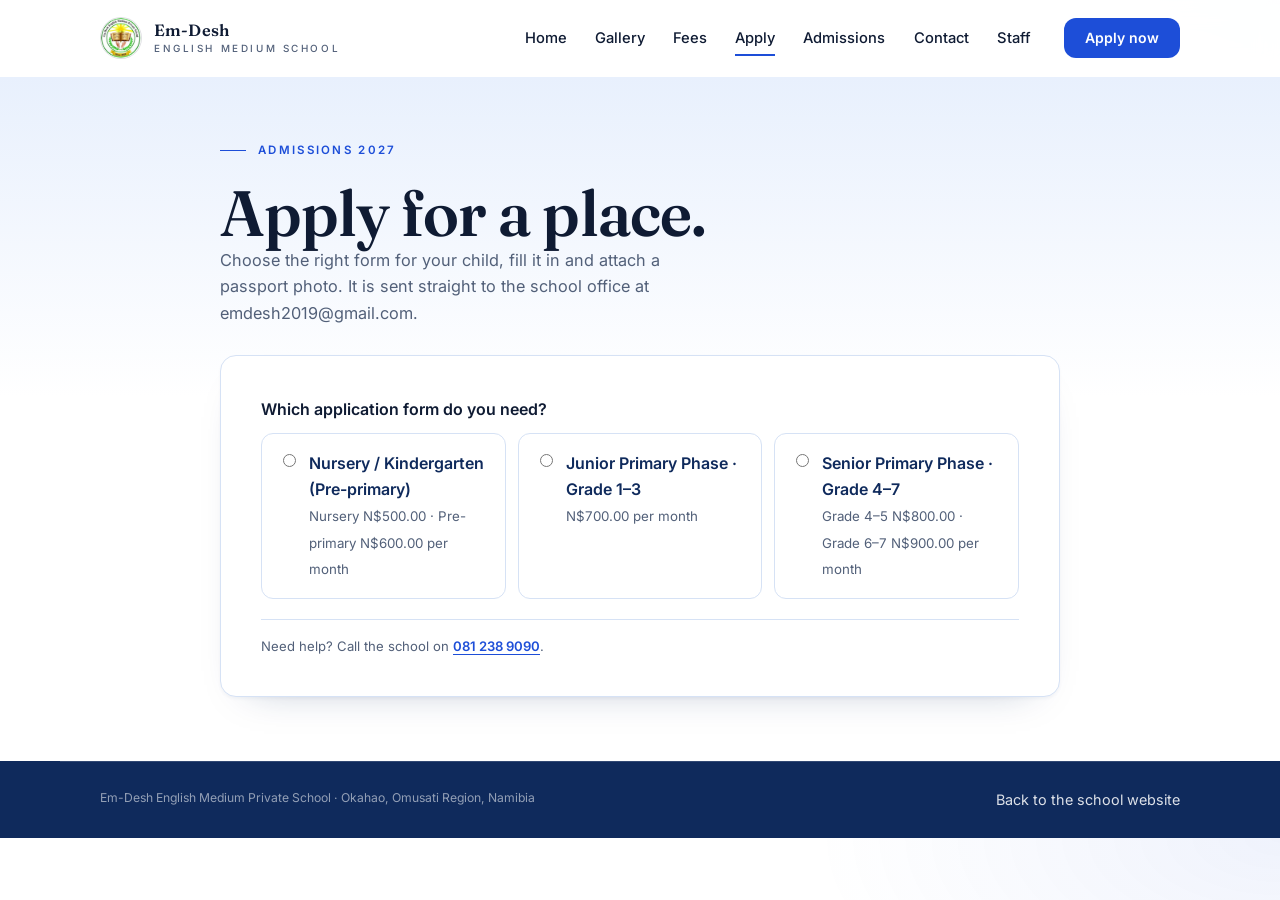
==== apply.html @ c8979f5d "Em-Desh site for Vercel (static, content served by Lovable)" ====
<!DOCTYPE html>
<html lang="en">
<head>
  <meta charset="utf-8">
  <meta name="viewport" content="width=device-width, initial-scale=1">
  <title>Apply for a place — Em-Desh English Medium Private School</title>
  <meta name="description" content="Apply online for a place at Em-Desh English Medium Private School in Okahao, Kindergarten to Grade 7. The school office reviews every application and arranges a placement assessment.">
  <meta name="theme-color" content="#0f2a5c">
  <link rel="icon" type="image/jpeg" href="assets/emdesh-logo.jpg">
  <link rel="preconnect" href="https://fonts.googleapis.com">
  <link rel="preconnect" href="https://fonts.gstatic.com" crossorigin>
  <link rel="preload" as="style" href="https://fonts.googleapis.com/css2?family=Fraunces:opsz,wght@9..144,400;9..144,600&family=Inter:wght@400;500;600&display=swap"><link href="https://fonts.googleapis.com/css2?family=Fraunces:opsz,wght@9..144,400;9..144,600&family=Inter:wght@400;500;600&display=swap" rel="stylesheet" media="print" onload="this.media='all'">
  <link rel="stylesheet" href="styles.css?v=20261125p">
</head>
<body class="app-page">

  <a class="skip-link" href="#main">Skip to content</a>

  <header class="site-header" id="top">
    <div class="container header-inner">
      <a class="brand" href="index.html" aria-label="Em-Desh English Medium Private School — home">
        <span class="brand-mark" aria-hidden="true">
          <img class="brand-logo" src="assets/emdesh-logo.jpg" alt="">
        </span>
        <span class="brand-text">
          <span class="brand-name">Em-Desh</span>
          <span class="brand-sub">English Medium School</span>
        </span>
      </a>

      <nav class="site-nav" id="site-nav" aria-label="Primary">
        <ul>
          <li><a href="index.html">Home</a></li>
          <li><a href="gallery.html">Gallery</a></li>
          <li><a href="fees.html">Fees</a></li>
          <li><a href="apply.html" aria-current="page">Apply</a></li>
          <li><a href="index.html#admissions">Admissions</a></li>
          <li><a href="index.html#contact">Contact</a></li>
          <li><a href="admin.html" data-staff-link>Staff</a></li>
        </ul>
        <a class="btn btn-primary nav-call" href="apply.html">Apply now</a>
      </nav>

      <button class="nav-toggle" type="button" aria-expanded="false" aria-controls="site-nav" aria-label="Open menu">
        <span></span><span></span><span></span>
      </button>
    </div>
  </header>

  <main id="main" class="app-main">
    <section class="apply-band">
      <div class="container apply-wrap">
        <header class="apply-intro">
          <p class="eyebrow">Admissions 2027</p>
          <h1>Apply for a place.</h1>
          <p class="auth-lede">Choose the right form for your child, fill it in and attach a passport photo. It is sent straight to the school office at emdesh2019@gmail.com.</p>
        </header>
        <section class="apply-card" id="apply-panel" aria-labelledby="form-title">
          <form id="apply-form" class="apply-form" novalidate>
            <div class="hp-field" aria-hidden="true"><label for="apply-website">Website</label><input id="apply-website" name="website" type="text" tabindex="-1" autocomplete="off"></div>
            <fieldset class="form-chooser"><legend>Which application form do you need?</legend><div class="chooser-row">
<label class="chooser-card"><input type="radio" name="formType" value="nursery" required><span><strong>Nursery / Kindergarten (Pre-primary)</strong><small>Nursery N$500.00 · Pre-primary N$600.00 per month</small></span></label>
<label class="chooser-card"><input type="radio" name="formType" value="junior"><span><strong>Junior Primary Phase · Grade 1–3</strong><small>N$700.00 per month</small></span></label>
<label class="chooser-card"><input type="radio" name="formType" value="senior"><span><strong>Senior Primary Phase · Grade 4–7</strong><small>Grade 4–5 N$800.00 · Grade 6–7 N$900.00 per month</small></span></label>
</div></fieldset>
            <div id="form-body" hidden>
<div class="form-letterhead">
  <img src="assets/emdesh-logo.jpg" alt="Em-Desh school badge" width="72" height="72">
  <div><p class="letterhead-name">EM-DESH ENGLISH MEDIUM PRIVATE SCHOOL</p>
  <p>P.O. Box 770, Okahao · <a href="mailto:emdesh2019@gmail.com">emdesh2019@gmail.com</a> · <a href="tel:0812389090">081 238 9090</a></p></div>
</div>
<h2 class="form-title" id="form-title">Application form 2027</h2>
<p class="form-fees" id="form-fees">Registration fees N$ 100.00 non-refundable.</p>
<fieldset class="choice-group grade-group"><legend>Please tick the grade</legend><div class="choice-row"><label class="choice"><input type="radio" name="grade" value="Nursery" data-label="Please tick the grade" required><span>Nursery</span></label></div></fieldset>
<section class="form-section"><h3>Learner’s particulars</h3><div class="form-grid"><div class="field"><label for="f-surname">Surname</label><input class="input" id="f-surname" name="surname" type="text" maxlength="200" data-label="Surname" required></div><div class="field"><label for="f-name">Name</label><input class="input" id="f-name" name="name" type="text" maxlength="200" data-label="Name" required></div><fieldset class="choice-group "><legend>Gender</legend><div class="choice-row"><label class="choice"><input type="radio" name="gender" value="Male" data-label="Gender" required><span>Male</span></label><label class="choice"><input type="radio" name="gender" value="Female" data-label="Gender" required><span>Female</span></label></div></fieldset><div class="field"><label for="f-age">Age</label><input class="input" id="f-age" name="age" type="number" maxlength="200" data-label="Age" required min="1" max="20"></div><div class="field"><label for="f-dateOfBirth">Date of birth</label><input class="input" id="f-dateOfBirth" name="dateOfBirth" type="date" maxlength="200" data-label="Date of birth" required></div><div class="field"><label for="f-citizenship">Citizenship</label><input class="input" id="f-citizenship" name="citizenship" type="text" maxlength="200" data-label="Citizenship" required></div><div class="field"><label for="f-postalAddress">Postal address</label><input class="input" id="f-postalAddress" name="postalAddress" type="text" maxlength="200" data-label="Postal address" required></div><div class="field"><label for="f-homeLanguage">Home language</label><input class="input" id="f-homeLanguage" name="homeLanguage" type="text" maxlength="200" data-label="Home language" required></div><div class="field"><label for="f-telephoneWork">Telephone (W) <span class="optional">(optional)</span></label><input class="input" id="f-telephoneWork" name="telephoneWork" type="tel" maxlength="200" data-label="Telephone (W)"></div><div class="field"><label for="f-cell">Cell</label><input class="input" id="f-cell" name="cell" type="tel" maxlength="200" data-label="Cell" required></div><div class="field field-full"><label for="f-previousSchool">Name of the previous school <span class="optional">(optional)</span></label><input class="input" id="f-previousSchool" name="previousSchool" type="text" maxlength="200" data-label="Name of the previous school"></div></div></section>
<section class="form-section"><h3>Name of parent / guardian</h3><div class="form-grid form-grid-3"><div class="field"><label for="f-fatherName">Father <span class="optional">(optional)</span></label><input class="input" id="f-fatherName" name="fatherName" type="text" maxlength="200" data-label="Father"></div><div class="field"><label for="f-fatherOccupation">Father’s occupation <span class="optional">(optional)</span></label><input class="input" id="f-fatherOccupation" name="fatherOccupation" type="text" maxlength="200" data-label="Father’s occupation"></div><div class="field"><label for="f-fatherCell">Father’s cell <span class="optional">(optional)</span></label><input class="input" id="f-fatherCell" name="fatherCell" type="tel" maxlength="200" data-label="Father’s cell"></div><div class="field"><label for="f-motherName">Mother <span class="optional">(optional)</span></label><input class="input" id="f-motherName" name="motherName" type="text" maxlength="200" data-label="Mother"></div><div class="field"><label for="f-motherOccupation">Mother’s occupation <span class="optional">(optional)</span></label><input class="input" id="f-motherOccupation" name="motherOccupation" type="text" maxlength="200" data-label="Mother’s occupation"></div><div class="field"><label for="f-motherCell">Mother’s cell <span class="optional">(optional)</span></label><input class="input" id="f-motherCell" name="motherCell" type="tel" maxlength="200" data-label="Mother’s cell"></div><div class="field"><label for="f-guardianName">Guardian <span class="optional">(optional)</span></label><input class="input" id="f-guardianName" name="guardianName" type="text" maxlength="200" data-label="Guardian"></div><div class="field"><label for="f-guardianOccupation">Guardian’s occupation <span class="optional">(optional)</span></label><input class="input" id="f-guardianOccupation" name="guardianOccupation" type="text" maxlength="200" data-label="Guardian’s occupation"></div><div class="field"><label for="f-guardianCell">Guardian’s cell <span class="optional">(optional)</span></label><input class="input" id="f-guardianCell" name="guardianCell" type="tel" maxlength="200" data-label="Guardian’s cell"></div><div class="field field-full"><label for="f-parentEmail">Parent email (so the school can reply) <span class="optional">(optional)</span></label><input class="input" id="f-parentEmail" name="parentEmail" type="email" maxlength="200" data-label="Parent email (so the school can reply)"></div></div></section>
<section class="form-section"><h3>Health and background</h3><div class="form-grid"><div class="field field-full"><label for="f-religion">Child’s religion denomination <span class="optional">(optional)</span></label><input class="input" id="f-religion" name="religion" type="text" maxlength="200" data-label="Child’s religion denomination"></div><fieldset class="choice-group "><legend>Is your child immunized against Polio?</legend><div class="choice-row"><label class="choice"><input type="radio" name="polio" value="Yes" data-label="Is your child immunized against Polio?" required><span>Yes</span></label><label class="choice"><input type="radio" name="polio" value="No" data-label="Is your child immunized against Polio?" required><span>No</span></label></div></fieldset><fieldset class="choice-group "><legend>Is your child immunized against Chicken Pox?</legend><div class="choice-row"><label class="choice"><input type="radio" name="chickenPox" value="Yes" data-label="Is your child immunized against Chicken Pox?" required><span>Yes</span></label><label class="choice"><input type="radio" name="chickenPox" value="No" data-label="Is your child immunized against Chicken Pox?" required><span>No</span></label></div></fieldset><div class="field field-full"><label for="f-otherInformation">Any other information (e.g. health status, all allergies food, handicaps) <span class="optional">(optional)</span></label><textarea class="input" id="f-otherInformation" name="otherInformation" rows="3" maxlength="1000" data-label="Any other information (e.g. health status, all allergies food, handicaps)"></textarea></div><fieldset class="choice-group "><legend>Does the child have any learning difficulties?</legend><div class="choice-row"><label class="choice"><input type="radio" name="learningDifficulties" value="Yes" data-label="Does the child have any learning difficulties?" required><span>Yes</span></label><label class="choice"><input type="radio" name="learningDifficulties" value="No" data-label="Does the child have any learning difficulties?" required><span>No</span></label></div></fieldset><div class="field field-full"><label for="f-learningDifficultiesDetails">If yes, specify <span class="optional">(optional)</span></label><textarea class="input" id="f-learningDifficultiesDetails" name="learningDifficultiesDetails" rows="3" maxlength="1000" data-label="If yes, specify"></textarea></div><fieldset class="choice-group "><legend>Is the child an orphan?</legend><div class="choice-row"><label class="choice"><input type="radio" name="orphan" value="Yes" data-label="Is the child an orphan?" required><span>Yes</span></label><label class="choice"><input type="radio" name="orphan" value="No" data-label="Is the child an orphan?" required><span>No</span></label></div></fieldset><fieldset class="choice-group "><legend>In case yes, who passed on?</legend><div class="choice-row"><label class="choice"><input type="radio" name="orphanWho" value="Father" data-label="In case yes, who passed on?"><span>Father</span></label><label class="choice"><input type="radio" name="orphanWho" value="Mother" data-label="In case yes, who passed on?"><span>Mother</span></label><label class="choice"><input type="radio" name="orphanWho" value="Both" data-label="In case yes, who passed on?"><span>Both</span></label></div></fieldset><fieldset class="choice-group "><legend>Does the child have a chronic disease or any health condition that requires specific attention?</legend><div class="choice-row"><label class="choice"><input type="radio" name="chronicDisease" value="Yes" data-label="Does the child have a chronic disease or any health condition that requires specific attention?" required><span>Yes</span></label><label class="choice"><input type="radio" name="chronicDisease" value="No" data-label="Does the child have a chronic disease or any health condition that requires specific attention?" required><span>No</span></label></div></fieldset><div class="field field-full"><label for="f-chronicDiseaseDetails">If yes, please give details (bring proof if available) <span class="optional">(optional)</span></label><textarea class="input" id="f-chronicDiseaseDetails" name="chronicDiseaseDetails" rows="3" maxlength="1000" data-label="If yes, please give details (bring proof if available)"></textarea></div></div></section>
<section class="form-section"><h3>Emergency contact and pick-up</h3><div class="form-grid"><div class="field"><label for="f-emergencyName">Family member / friend to contact in case of emergency</label><input class="input" id="f-emergencyName" name="emergencyName" type="text" maxlength="200" data-label="Family member / friend to contact in case of emergency" required></div><div class="field"><label for="f-emergencyCell">Emergency cell</label><input class="input" id="f-emergencyCell" name="emergencyCell" type="tel" maxlength="200" data-label="Emergency cell" required></div><div class="field"><label for="f-pickupName">Person authorized to pick up the child</label><input class="input" id="f-pickupName" name="pickupName" type="text" maxlength="200" data-label="Person authorized to pick up the child" required></div><div class="field"><label for="f-pickupCell">Pick-up person’s cell</label><input class="input" id="f-pickupCell" name="pickupCell" type="tel" maxlength="200" data-label="Pick-up person’s cell" required></div><div class="field"><label for="f-pickupRelationship">Relationship to the child</label><input class="input" id="f-pickupRelationship" name="pickupRelationship" type="text" maxlength="200" data-label="Relationship to the child" required></div></div></section>
<section class="form-section"><h3>Payments: who will be responsible to pay the school fees?</h3><div class="form-grid"><div class="field"><label for="f-payerName">Name</label><input class="input" id="f-payerName" name="payerName" type="text" maxlength="200" data-label="Name" required></div><div class="field"><label for="f-payerCell">Cell</label><input class="input" id="f-payerCell" name="payerCell" type="tel" maxlength="200" data-label="Cell" required></div><div class="field"><label for="f-payerDutyStation">Duty station <span class="optional">(optional)</span></label><input class="input" id="f-payerDutyStation" name="payerDutyStation" type="text" maxlength="200" data-label="Duty station"></div><div class="field"><label for="f-payerOccupation">Occupation <span class="optional">(optional)</span></label><input class="input" id="f-payerOccupation" name="payerOccupation" type="text" maxlength="200" data-label="Occupation"></div><div class="field"><label for="f-payerRelationship">Relationship</label><input class="input" id="f-payerRelationship" name="payerRelationship" type="text" maxlength="200" data-label="Relationship" required></div></div></section>
<section class="form-section"><h3>Passport photo</h3><p class="field-hint">Attach a recent passport photo of the child (JPG, PNG or WebP, up to 5 MB).</p><label class="file-drop photo-drop" for="f-photo"><input type="file" id="f-photo" name="photo" accept="image/jpeg,image/png,image/webp" required><img id="photo-preview" alt="" hidden><span class="file-drop-text" id="photo-label">Choose the passport photo</span></label></section>
<section class="form-section"><h3>Hostel</h3><fieldset class="choice-group "><legend>Will the child be staying in the school hostel?</legend><div class="choice-row"><label class="choice"><input type="radio" name="hostel" value="Yes" data-label="Will the child be staying in the school hostel?" required><span>Yes</span></label><label class="choice"><input type="radio" name="hostel" value="No" data-label="Will the child be staying in the school hostel?" required><span>No</span></label></div></fieldset><p class="field-hint">Choosing Yes adds the hostel application below. Hostel application fee N$100.00; hostel fee N$1000.00 per month.</p></section>
<div id="hostel-section" hidden>
<section class="form-section"><h3>Hostel application form 2027</h3><p class="form-fees">Hostel application fees N$100.00</p><div class="form-grid"><div class="field field-full"><label for="f-hostelResidentialAddress">Residential address</label><input class="input" id="f-hostelResidentialAddress" name="hostelResidentialAddress" type="text" maxlength="200" data-label="Residential address" required></div><div class="field"><label for="f-hostelCurrentGrade">Current grade</label><input class="input" id="f-hostelCurrentGrade" name="hostelCurrentGrade" type="text" maxlength="200" data-label="Current grade" required></div><div class="field"><label for="f-hostelGradeToBe">Grade to be</label><input class="input" id="f-hostelGradeToBe" name="hostelGradeToBe" type="text" maxlength="200" data-label="Grade to be" required></div><fieldset class="choice-group "><legend>Does the child suffer from any allergies?</legend><div class="choice-row"><label class="choice"><input type="radio" name="hostelAllergies" value="Yes" data-label="Does the child suffer from any allergies?" required><span>Yes</span></label><label class="choice"><input type="radio" name="hostelAllergies" value="No" data-label="Does the child suffer from any allergies?" required><span>No</span></label></div></fieldset><div class="field field-full"><label for="f-hostelAllergiesDetails">If yes, please specify <span class="optional">(optional)</span></label><textarea class="input" id="f-hostelAllergiesDetails" name="hostelAllergiesDetails" rows="3" maxlength="1000" data-label="If yes, please specify"></textarea></div><div class="field field-full"><label for="f-hostelCondition">Does the child suffer from any disease or condition that needs attention? If yes, please specify <span class="optional">(optional)</span></label><textarea class="input" id="f-hostelCondition" name="hostelCondition" rows="3" maxlength="1000" data-label="Does the child suffer from any disease or condition that needs attention? If yes, please specify"></textarea></div><fieldset class="choice-group "><legend>Does the child do bed wetting?</legend><div class="choice-row"><label class="choice"><input type="radio" name="bedWetting" value="Yes" data-label="Does the child do bed wetting?" required><span>Yes</span></label><label class="choice"><input type="radio" name="bedWetting" value="No" data-label="Does the child do bed wetting?" required><span>No</span></label></div></fieldset><div class="field field-full"><label for="f-hostelVisitorContact">Contact number for permitted person to visit the hostel</label><input class="input" id="f-hostelVisitorContact" name="hostelVisitorContact" type="tel" maxlength="200" data-label="Contact number for permitted person to visit the hostel" required></div></div><p class="form-note">If the child has or is identified with a bed wetting problem, parents must provide a single bed protector to the hostel.</p><h4>Hostel rules</h4><p class="form-note">These rules exist to ensure that the hostel functions harmoniously and effectively and to safeguard the interests and rights of all the boarders. They may by notice be amended from time to time and as hostel circumstances may demand. They are not exhaustive and any conduct not specifically mentioned herein, but which in the reasonable opinions of the hostel committee may be deemed inappropriate will also be deemed included herein.</p><ol class="terms-list"><li>Discipline and punctuality must be given paramount importance.</li><li>Learners are informed to behave in good manners with hostel staff and management.</li><li>Learners are advised to give importance to health and hygiene. In case of any ill-health, it should be brought to the notice of the hostel warden immediately.</li><li>The use of mobile phones, musical instruments and reading unwanted books are strictly prohibited.</li><li>Other than parents/guardians, no one else is allowed to come to the hostel. Contact number for permitted person to visit the hostel is given above.</li><li>No learner is allowed to go to the hostel without permission.</li><li>No phone calls are permitted during school hours except emergency calls.</li><li>All learners are expected to be good discipline at the hostel. Learners with bad/ ill-discipline can be dismissed from the hostel, parents must talk to their children all the time.</li><li>Learners should carefully take care of furniture provided to them.</li><li>In case of breaking the furniture, doors, windows and walls concerned learners and parents should bear the charges of repairing or replacement.</li><li>Learners should use water and electricity wisely.</li><li>When parents / guardians visit the hostel, they must meet with matrons and sign in visitor’s register.</li><li>During the hostel admission the parent / guardians should give correct address, phone number to the chief matron and room matrons and school patron.</li><li>All learners will report 11:00 - 16:30 from Home weekends or Holiday, and should be picked up before 15:00 to the weekend or holiday.</li><li>On home weekend days learners are always to be released by 12:00 PM. No early pick up are allowed.</li><li>Tea is 6:30 am, break time 10:00, Lunch time 13:00 pm and dinner at 19H00.</li><li>NB: Hostel fee is N$ 1000.00 and must be paid every month from January – December.</li><li>Due date of both school and Hostel fees is the 7th of every month and failing to pay per due date, a penalty of N$ 100.00 will be charged, accumulating on every outstanding month until all payments are settled.</li><li>Hostel and School payment should be done at the bank and submit your proof of payment at school for recording purpose.</li></ol><label class="check-field"><input type="checkbox" name="hostelRulesAccepted" value="Yes" data-label="Hostel rules accepted" required><span>I have read and accept the hostel rules.</span></label></section>
</div>
<section class="form-section"><h3>Please take note that</h3><ol class="terms-list"><li>Registration fee is non-refundable.</li><li>During lockdown period, learners will still proceed with learning through distance or e-learning. Therefore, parents are expected to pay the full school and hostel fees during that period.</li><li>Both School and hostel fees are payable for 12 months. Parents are expected to settle their child’s School fees and SDF before the child receive the school progress report each term.</li><li>January fees are due on the 7th of January or Parents should settle the first payment before the child start attending classes from each holiday.</li><li>All school contributions are compulsory to all learners e.g tea, tour, fun day, end term year party.</li><li>No refunds on school and hostel fees.</li><li>Every learner is expected to have full school uniform by February 2027. No child will be allowed to attend classes without full uniform from March and no other outfits/ modified uniforms are allowed at our school.</li><li>Failure to pay school, hostel fees and school development fund you will be handed over to debt collectors.</li></ol><p class="form-note"><strong>NB:</strong> payment is always done a month in advance / ahead by due date 7th of every month. If parent failed to pay by the due date, penalty of N$ 100.00 will be charged accumulating every day from the due date to the day the payment will be settled.</p></section>
<section class="form-section"><h3>Documents to submit with this application</h3><p class="field-hint">Please tick (√) what you have ready. Bring or email these to the school.</p><div class="doc-list"><label class="check-field"><input type="checkbox" name="doc1" value="Yes" data-label="Document: Proof of registration payment"><span>1. Proof of registration payment</span></label><label class="check-field"><input type="checkbox" name="doc2" value="Yes" data-label="Document: Certified copy of full birth certificate"><span>2. Certified copy of full birth certificate</span></label><label class="check-field"><input type="checkbox" name="doc3" value="Yes" data-label="Document: Passport photo"><span>3. Passport photo</span></label><label class="check-field"><input type="checkbox" name="doc4" value="Yes" data-label="Document: Latest report card from the current school"><span>4. Latest report card from the current school</span></label><label class="check-field doc-nursery"><input type="checkbox" name="doc5" value="Yes" data-label="Document: Health passport immunization part"><span>5. Health passport immunization part</span></label></div></section>
<section class="form-section"><h3>Indemnity against Em-Desh English Medium Private School</h3><div class="form-grid"><div class="field field-full"><label for="f-indemnityParents">I / We (parent or guardian full names)</label><input class="input" id="f-indemnityParents" name="indemnityParents" type="text" maxlength="200" data-label="I / We (parent or guardian full names)" required></div></div><p class="form-note">Parents/guardians of <strong id="indemnity-child">your child</strong> have read and affirm to the terms and conditions of the school. We fully understand that accident/ injuries does occur unintentional therefore, I/we will not hold the school accountable in case anything happens to my / our child, but to work in co-operation with the school to solve the matter. I/we consent to the school to use my/our child/children’s pictures or videos with a group / alone to solely be used in giving instructions or marketing activities of the school. I/we have read and understood all the terms and conditions therefore I am freely endorsing my signature.</p><label class="check-field"><input type="checkbox" name="indemnityAccepted" value="Yes" data-label="Indemnity and terms accepted" required><span>I / We agree to the terms, conditions and indemnity above.</span></label><div class="form-grid"><div class="field"><label for="f-signature">Parent signature (type your full name)</label><input class="input" id="f-signature" name="signature" type="text" maxlength="200" data-label="Parent signature (type your full name)" required></div><div class="field"><label for="f-signatureDate">Date</label><input class="input" id="f-signatureDate" name="signatureDate" type="date" maxlength="200" data-label="Date" required></div></div></section>
<section class="form-section"><h3>Bank details</h3><dl class="bank-list"><dt>Account holder</dt><dd>Em-Desh English Medium Private School</dd><dt>Bank</dt><dd>Standard Bank</dd><dt>Account number</dt><dd>60003737240</dd><dt>Account type</dt><dd>Current account</dd><dt>Branch</dt><dd>Oshakati</dd></dl><p class="form-note"><strong>NB:</strong> Kindly indicate your child’s name and grade as reference and send your proof of payment to the school email address: <a href="mailto:emdesh2019@gmail.com">emdesh2019@gmail.com</a></p></section>

            <button class="btn btn-primary btn-block" type="submit" id="apply-submit">Send application</button>
            <p class="form-status" id="apply-status" role="status" aria-live="polite"></p>
            </div>
          </form>
          <p class="help-note">Need help? Call the school on <a href="tel:0812389090">081 238 9090</a>.</p>
        </section>
        <section class="apply-card apply-done" id="apply-done" aria-labelledby="apply-done-title" hidden>
          <p class="card-kicker">Application sent</p>
          <h2 id="apply-done-title" tabindex="-1">Application received</h2>
          <p class="auth-sub" id="apply-done-text">Thank you. The school office will review the application and contact you.</p>
          <button class="btn btn-ghost" type="button" id="apply-again">Submit another application</button>
        </section>
      </div>
    </section>
  </main>

  <footer class="site-footer footer-compact">
    <div class="container footer-bottom">
      <p>Em-Desh English Medium Private School &middot; Okahao, Omusati Region, Namibia</p>
      <p><a href="index.html">Back to the school website</a></p>
    </div>
  </footer>

  <script src="app.js?v=20261125p" defer></script>
  <script type="module" src="apply.js?v=20261125p"></script>
<script id="staff-link-fix">if(!/lovable\.app$|localhost/.test(location.hostname))document.querySelectorAll("[data-staff-link]").forEach(a=>a.href="https://emdesh-english-medium-private-school.lovable.app/admin.html");</script>
</body>
</html>
---- styles.css ----
/* ---------------------------------------------------------------
   Em-Desh English Medium Private School
   White and blue palette; serif display type.
   --------------------------------------------------------------- */

:root {
  /* Appearance (Nudge-controlled) */
  --site-bg: #ffffff;
  --site-surface: #f7faff;
  --site-fg: #0f1b33;
  --site-muted: #526079;
  --site-border: #d6e2f5;
  --site-accent: #1d4ed8;
  --site-on-accent: #ffffff;
  --site-font: "Inter", ui-sans-serif, system-ui, -apple-system, "Segoe UI", Roboto, Arial, sans-serif;

  /* Shape, density, scale, motion */
  --site-radius: 12px;
  --site-space: 1;
  --site-type: 1;
  --site-motion: 1;

  /* Brand constants */
  --forest: #0f2a5c;
  --forest-soft: #1e3a8a;
  --cream: #e8f0fd;
  --cream-strong: #ffffff;
  --sand: #9fc0f2;
  --font-display: "Fraunces", "Iowan Old Style", Georgia, "Times New Roman", serif;
  --container: 1160px;
  --shadow-soft: 0 2px 3px rgba(15, 42, 92, 0.04), 0 18px 40px -30px rgba(15, 42, 92, 0.35);
  --dur: calc(180ms * var(--site-motion, 1));
  --ease: cubic-bezier(0.22, 0.61, 0.36, 1);
}

*,
*::before,
*::after {
  box-sizing: border-box;
}

[hidden] {
  display: none !important;
}

html {
  scroll-behavior: smooth;
  scroll-padding-top: 96px;
}

body {
  margin: 0;
  background: var(--site-bg);
  color: var(--site-fg);
  font-family: var(--site-font);
  font-size: 1rem;
  line-height: 1.65;
  -webkit-font-smoothing: antialiased;
  text-rendering: optimizeLegibility;
}

img {
  max-width: 100%;
  height: auto;
}

::selection {
  background: var(--site-accent);
  color: var(--site-on-accent);
}

:focus-visible {
  outline: 2px solid var(--site-accent);
  outline-offset: 3px;
  border-radius: 3px;
}

.container {
  width: 100%;
  max-width: var(--container);
  margin-inline: auto;
  padding-inline: clamp(20px, 5vw, 40px);
}

.skip-link {
  position: absolute;
  top: -70px;
  left: 16px;
  z-index: 200;
  padding: 12px 18px;
  border-radius: var(--site-radius);
  background: var(--site-accent);
  color: var(--site-on-accent);
  font-weight: 600;
  text-decoration: none;
  transition: top var(--dur) var(--ease);
}

.skip-link:focus-visible {
  top: 14px;
}

/* ---------- Typography ---------- */

h1,
h2,
h3 {
  margin: 0;
  font-family: var(--font-display);
  font-weight: 600;
  line-height: 1.1;
  letter-spacing: -0.015em;
  text-wrap: balance;
}

h1 {
  font-size: calc(clamp(2.35rem, 5.2vw, 4rem) * var(--site-type, 1));
  line-height: 1.04;
}

h2 {
  font-size: calc(clamp(1.85rem, 3.5vw, 2.75rem) * var(--site-type, 1));
  margin-bottom: calc(18px * var(--site-space, 1));
}

h3 {
  font-size: calc(1.22rem * var(--site-type, 1));
  line-height: 1.25;
}

p {
  margin: 0 0 1em;
}

p:last-child {
  margin-bottom: 0;
}

strong {
  font-weight: 600;
  color: var(--site-fg);
}

.eyebrow {
  display: flex;
  align-items: center;
  gap: 12px;
  margin: 0 0 calc(20px * var(--site-space, 1));
  font-size: 0.72rem;
  font-weight: 600;
  letter-spacing: 0.2em;
  text-transform: uppercase;
  color: var(--site-accent);
}

.eyebrow::before {
  content: "";
  flex: none;
  width: 26px;
  height: 1.5px;
  background: currentColor;
}

.eyebrow-light {
  color: var(--sand);
}

.section-lede {
  max-width: 58ch;
  color: var(--site-muted);
  font-size: calc(1.03rem * var(--site-type, 1));
}

/* ---------- Buttons ---------- */

.btn {
  display: inline-flex;
  align-items: center;
  justify-content: center;
  gap: 10px;
  padding: 13px 24px;
  border: 1px solid transparent;
  border-radius: var(--site-radius);
  font-family: var(--site-font);
  font-size: 0.94rem;
  font-weight: 600;
  line-height: 1.2;
  text-decoration: none;
  cursor: pointer;
  transition:
    transform var(--dur) var(--ease),
    box-shadow var(--dur) var(--ease),
    background-color var(--dur) var(--ease),
    border-color var(--dur) var(--ease);
}

.btn-primary {
  background: var(--site-accent);
  color: var(--site-on-accent);
}

.btn-primary:hover {
  transform: translateY(-2px);
  box-shadow: 0 14px 30px -16px color-mix(in srgb, var(--site-accent) 70%, transparent);
}

.btn-ghost {
  border-color: var(--site-border);
  background: transparent;
  color: var(--site-fg);
}

.btn-ghost:hover {
  background: var(--site-surface);
  transform: translateY(-2px);
}

/* ---------- Header ---------- */

.site-header {
  position: sticky;
  top: 0;
  z-index: 100;
  background: color-mix(in srgb, var(--site-bg) 93%, transparent);
  backdrop-filter: blur(12px);
  -webkit-backdrop-filter: blur(12px);
  border-bottom: 1px solid transparent;
  transition: border-color var(--dur) var(--ease), box-shadow var(--dur) var(--ease);
}

.site-header.is-scrolled {
  border-bottom-color: var(--site-border);
  box-shadow: 0 16px 40px -34px rgba(28, 36, 56, 0.6);
}

.header-inner {
  display: flex;
  align-items: center;
  justify-content: space-between;
  gap: 24px;
  min-height: 76px;
}

.brand {
  display: inline-flex;
  align-items: center;
  gap: 12px;
  color: inherit;
  text-decoration: none;
}

.brand-mark {
  display: grid;
  place-items: center;
  width: 42px;
  height: 42px;
  color: var(--site-accent);
  flex: none;
}

.brand-mark svg {
  width: 100%;
  height: 100%;
}

.brand-text {
  display: flex;
  flex-direction: column;
  line-height: 1.05;
}

.brand-name {
  font-family: var(--font-display);
  font-size: 1.02rem;
  font-weight: 600;
  letter-spacing: 0.01em;
}

.brand-sub {
  margin-top: 4px;
  font-size: 0.62rem;
  font-weight: 500;
  letter-spacing: 0.26em;
  text-transform: uppercase;
  color: var(--site-muted);
}

.site-nav {
  display: flex;
  align-items: center;
  gap: clamp(20px, 2.6vw, 36px);
}

.site-nav ul {
  display: flex;
  align-items: center;
  gap: clamp(16px, 2.2vw, 30px);
  margin: 0;
  padding: 0;
  list-style: none;
}

.site-nav ul a {
  position: relative;
  display: inline-block;
  padding: 6px 0;
  color: var(--site-fg);
  font-size: 0.92rem;
  font-weight: 500;
  text-decoration: none;
}

.site-nav ul a::after {
  content: "";
  position: absolute;
  left: 0;
  right: 0;
  bottom: 0;
  height: 2px;
  background: var(--site-accent);
  transform: scaleX(0);
  transform-origin: left;
  transition: transform var(--dur) var(--ease);
}

.site-nav ul a:hover::after,
.site-nav ul a:focus-visible::after,
.site-nav ul a[aria-current]::after {
  transform: scaleX(1);
}

.nav-call {
  padding: 11px 20px;
  font-size: 0.88rem;
}

.nav-toggle {
  display: none;
  width: 44px;
  height: 44px;
  padding: 0;
  border: 1px solid var(--site-border);
  border-radius: var(--site-radius);
  background: var(--site-surface);
  color: var(--site-fg);
  cursor: pointer;
}

.nav-toggle span {
  display: block;
  width: 18px;
  height: 1.5px;
  margin: 4px auto;
  background: currentColor;
  transition: transform var(--dur) var(--ease), opacity var(--dur) var(--ease);
}

.nav-toggle[aria-expanded="true"] span:nth-child(1) {
  transform: translateY(5.5px) rotate(45deg);
}

.nav-toggle[aria-expanded="true"] span:nth-child(2) {
  opacity: 0;
}

.nav-toggle[aria-expanded="true"] span:nth-child(3) {
  transform: translateY(-5.5px) rotate(-45deg);
}

/* ---------- Hero ---------- */

.hero {
  padding-block: calc(clamp(44px, 6.5vw, 84px) * var(--site-space, 1)) calc(clamp(40px, 6vw, 72px) * var(--site-space, 1));
  background:
    radial-gradient(56% 48% at 88% 0%, color-mix(in srgb, var(--site-accent) 8%, transparent), transparent 72%);
}

.hero-grid {
  display: grid;
  grid-template-columns: 1.04fr 0.96fr;
  align-items: center;
  gap: calc(clamp(36px, 5vw, 72px) * var(--site-space, 1));
}

.hero-copy h1 {
  max-width: 21ch;
  margin-bottom: calc(22px * var(--site-space, 1));
}

.hero-lede {
  max-width: 50ch;
  margin-bottom: calc(30px * var(--site-space, 1));
  color: var(--site-muted);
  font-size: calc(1.08rem * var(--site-type, 1));
  line-height: 1.6;
}

.hero-actions {
  display: flex;
  flex-wrap: wrap;
  gap: 14px;
  margin-bottom: calc(24px * var(--site-space, 1));
}

.hero-reg {
  display: flex;
  align-items: center;
  gap: 9px;
  margin: 0;
  font-size: 0.8rem;
  color: var(--site-muted);
}

.hero-reg::before {
  content: "";
  flex: none;
  width: 6px;
  height: 6px;
  border-radius: 999px;
  background: var(--site-accent);
}

.hero-figure {
  position: relative;
  margin: 0;
}

.hero-figure::before {
  content: "";
  position: absolute;
  inset: 18px -18px -18px 18px;
  border: 1px solid var(--site-border);
  border-radius: 220px 220px var(--site-radius) var(--site-radius);
  pointer-events: none;
}

.hero-figure img,
.hero-figure video {
  position: relative;
  display: block;
  width: 100%;
  height: auto;
  aspect-ratio: auto;
  object-fit: contain;
  border-radius: 220px 220px var(--site-radius) var(--site-radius);
  box-shadow: 0 34px 70px -46px rgba(28, 36, 56, 0.65);
}

.notice-banner {
  border-bottom: 1px solid color-mix(in srgb, var(--sand) 48%, var(--site-border));
  background: color-mix(in srgb, var(--sand) 18%, var(--site-surface));
}

.notice-banner-inner {
  display: flex;
  align-items: center;
  justify-content: space-between;
  gap: 24px;
  padding-block: 14px;
}

.notice-kicker {
  margin: 0 0 3px;
  font-size: 0.68rem;
  font-weight: 600;
  letter-spacing: 0.16em;
  text-transform: uppercase;
  color: var(--site-accent);
}

.notice-text {
  margin: 0;
  font-size: 0.92rem;
  font-weight: 500;
}

.notice-link {
  flex: none;
  padding: 9px 15px;
  font-size: 0.78rem;
}

.homepage-news {
  padding-block: calc(58px * var(--site-space, 1));
}

.homepage-news .section-head {
  margin-bottom: 28px;
}

.news-carousel {
  max-width: 760px;
  margin-inline: auto;
}

.news-card {
  margin: 0;
  overflow: hidden;
  border: 1px solid var(--site-border);
  border-radius: var(--site-radius);
  background: var(--site-bg);
  box-shadow: var(--shadow-soft);
}

.news-card img {
  display: block;
  width: 100%;
  height: auto;
  aspect-ratio: auto;
  object-fit: contain;
}

.news-card figcaption {
  padding: 14px 18px 16px;
  font-size: 0.9rem;
  font-weight: 500;
}

.news-controls {
  display: flex;
  align-items: center;
  justify-content: center;
  gap: 18px;
  margin-top: 16px;
}

.news-position {
  min-width: 56px;
  text-align: center;
  font-size: 0.76rem;
  color: var(--site-muted);
}

.hero-badge {
  position: absolute;
  left: 18px;
  bottom: 72px;
  display: grid;
  gap: 3px;
  max-width: 264px;
  padding: 14px 18px;
  border: 1px solid var(--site-border);
  border-radius: var(--site-radius);
  background: var(--site-surface);
  box-shadow: var(--shadow-soft);
}

.hero-badge-kicker {
  font-family: var(--font-display);
  font-size: 1.12rem;
  font-weight: 600;
  line-height: 1.1;
  color: var(--site-accent);
}

.hero-badge-text {
  font-size: 0.74rem;
  line-height: 1.45;
  color: var(--site-muted);
}

/* ---------- Facts strip ---------- */

.facts {
  border-block: 1px solid var(--site-border);
  background: color-mix(in srgb, var(--site-surface) 55%, transparent);
}

.facts-grid {
  display: grid;
  grid-template-columns: repeat(4, 1fr);
}

.fact {
  padding: calc(22px * var(--site-space, 1)) calc(24px * var(--site-space, 1));
  border-left: 1px solid var(--site-border);
}

.fact:first-child {
  border-left: 0;
  padding-left: 0;
}

.fact-value {
  display: block;
  font-family: var(--font-display);
  font-size: calc(1.55rem * var(--site-type, 1));
  font-weight: 600;
  line-height: 1.1;
  color: var(--site-fg);
}

.fact-label {
  display: block;
  margin-top: 6px;
  font-size: 0.7rem;
  font-weight: 500;
  letter-spacing: 0.15em;
  text-transform: uppercase;
  color: var(--site-muted);
}

/* ---------- Sections ---------- */

.section {
  padding-block: calc(clamp(64px, 9vw, 110px) * var(--site-space, 1));
}

.section-alt {
  background: var(--site-surface);
  border-block: 1px solid var(--site-border);
}

.section-head {
  max-width: 720px;
  margin-bottom: calc(46px * var(--site-space, 1));
}

/* ---------- About ---------- */

.about-grid {
  display: grid;
  grid-template-columns: 1fr;
  align-items: start;
  gap: calc(clamp(40px, 6vw, 80px) * var(--site-space, 1));
}

.about-copy > p {
  max-width: 92ch;
  color: var(--site-muted);
}

.about-figure {
  margin: 0;
}

.about-figure img {
  display: block;
  width: 100%;
  height: auto;
  aspect-ratio: auto;
  object-fit: contain;
  border: 1px solid var(--site-border);
  border-radius: var(--site-radius);
  box-shadow: var(--shadow-soft);
}

.about-figure figcaption {
  margin-top: 14px;
  padding-left: 14px;
  border-left: 2px solid var(--site-accent);
  font-size: 0.8rem;
  line-height: 1.5;
  color: var(--site-muted);
}

.fact-list {
  margin: calc(32px * var(--site-space, 1)) 0 0;
  border-top: 1px solid var(--site-border);
}

.fact-list div {
  display: grid;
  grid-template-columns: 158px 1fr;
  gap: 16px;
  padding: 11px 0;
  border-bottom: 1px solid var(--site-border);
}

.fact-list dt {
  padding-top: 2px;
  font-size: 0.7rem;
  font-weight: 500;
  letter-spacing: 0.1em;
  text-transform: uppercase;
  color: var(--site-muted);
}

.fact-list dd {
  margin: 0;
  font-size: 0.92rem;
  font-weight: 500;
}

/* ---------- Academics ---------- */

.stages {
  display: grid;
  grid-template-columns: repeat(3, 1fr);
  gap: calc(22px * var(--site-space, 1));
}

.stage {
  position: relative;
  padding: calc(30px * var(--site-space, 1));
  border: 1px solid var(--site-border);
  border-radius: var(--site-radius);
  background: var(--site-bg);
  transition: transform var(--dur) var(--ease), box-shadow var(--dur) var(--ease), border-color var(--dur) var(--ease);
}

.stage::before {
  content: "";
  position: absolute;
  top: -1px;
  left: calc(30px * var(--site-space, 1));
  width: 44px;
  height: 3px;
  border-radius: 0 0 3px 3px;
  background: var(--site-accent);
}

.stage:hover {
  transform: translateY(-3px);
  border-color: color-mix(in srgb, var(--site-accent) 35%, var(--site-border));
  box-shadow: var(--shadow-soft);
}

.stage-tag {
  display: block;
  margin-bottom: calc(18px * var(--site-space, 1));
  font-size: 0.68rem;
  font-weight: 600;
  letter-spacing: 0.16em;
  text-transform: uppercase;
  color: var(--site-accent);
}

.stage h3 {
  margin-bottom: 10px;
}

.stage p {
  margin: 0;
  font-size: 0.94rem;
  color: var(--site-muted);
}

.stage-note {
  display: flex;
  gap: 10px;
  align-items: baseline;
  margin: calc(28px * var(--site-space, 1)) 0 0;
  font-size: 0.82rem;
  color: var(--site-muted);
}

.stage-note::before {
  content: "";
  flex: none;
  width: 14px;
  height: 1px;
  background: var(--site-accent);
  transform: translateY(-4px);
}

/* ---------- Values band ---------- */

.values {
  padding-block: calc(clamp(64px, 8vw, 104px) * var(--site-space, 1));
  background:
    radial-gradient(70% 90% at 100% 0%, rgba(159, 192, 242, 0.16), transparent 60%),
    var(--forest);
  color: var(--cream);
}

.values-head {
  max-width: 660px;
  margin-bottom: calc(48px * var(--site-space, 1));
}

.values h2 {
  color: var(--cream-strong);
  margin-bottom: 0;
}

.value-grid {
  display: grid;
  grid-template-columns: repeat(3, 1fr);
  gap: calc(clamp(28px, 4vw, 52px) * var(--site-space, 1));
  padding-top: calc(40px * var(--site-space, 1));
  border-top: 1px solid rgba(255, 255, 255, 0.18);
}

.value-icon {
  display: grid;
  place-items: center;
  width: 46px;
  height: 46px;
  margin-bottom: calc(20px * var(--site-space, 1));
  border: 1px solid rgba(255, 255, 255, 0.32);
  border-radius: 999px;
  color: var(--sand);
}

.value-icon svg {
  width: 22px;
  height: 22px;
}

.value h3 {
  margin-bottom: 10px;
  color: var(--cream-strong);
  font-size: calc(1.3rem * var(--site-type, 1));
}

.value p {
  margin: 0;
  max-width: 34ch;
  font-size: 0.94rem;
  color: rgba(255, 255, 255, 0.76);
}

.values-foot {
  margin: calc(48px * var(--site-space, 1)) 0 0;
  padding-top: 20px;
  border-top: 1px solid rgba(255, 255, 255, 0.18);
  font-size: 0.72rem;
  font-weight: 500;
  letter-spacing: 0.16em;
  text-transform: uppercase;
  color: rgba(255, 255, 255, 0.58);
}

/* ---------- Admissions ---------- */

.admissions-grid {
  display: grid;
  grid-template-columns: 1.05fr 0.95fr;
  align-items: center;
  gap: calc(clamp(40px, 6vw, 80px) * var(--site-space, 1));
}

.steps {
  display: grid;
  gap: calc(22px * var(--site-space, 1));
  margin: calc(32px * var(--site-space, 1)) 0 0;
  padding: 0;
  list-style: none;
}

.steps li {
  display: grid;
  grid-template-columns: 48px 1fr;
  gap: 18px;
  align-items: start;
}

.step-num {
  display: grid;
  place-items: center;
  width: 44px;
  height: 44px;
  border: 1px solid var(--site-border);
  border-radius: 999px;
  background: var(--site-surface);
  font-family: var(--font-display);
  font-size: 1.08rem;
  font-weight: 600;
  color: var(--site-accent);
}

.steps h3 {
  margin: 8px 0 6px;
  font-size: calc(1.12rem * var(--site-type, 1));
}

.steps p {
  margin: 0;
  max-width: 46ch;
  font-size: 0.94rem;
  color: var(--site-muted);
}

.text-link {
  display: inline-block;
  margin-top: 8px;
  color: var(--site-accent);
  font-weight: 600;
  text-decoration: underline;
  text-decoration-thickness: 1px;
  text-underline-offset: 3px;
}

.admissions-aside {
  position: relative;
}

.admissions-figure {
  margin: 0;
}

.admissions-figure img {
  display: block;
  width: 100%;
  height: auto;
  aspect-ratio: auto;
  object-fit: contain;
  border: 1px solid var(--site-border);
  border-radius: var(--site-radius);
}

.aside-card {
  position: relative;
  margin: -46px 22px 0;
  padding: calc(24px * var(--site-space, 1)) calc(26px * var(--site-space, 1));
  border-radius: var(--site-radius);
  background: var(--forest-soft);
  color: var(--cream);
  box-shadow: 0 24px 50px -30px rgba(29, 45, 80, 0.65);
}

.aside-kicker {
  margin: 0 0 6px;
  font-family: var(--font-display);
  font-size: 1.15rem;
  font-weight: 600;
  color: var(--cream-strong);
}

.aside-card p {
  margin: 0;
  font-size: 0.9rem;
  color: rgba(255, 255, 255, 0.82);
}

.aside-card a {
  color: var(--cream-strong);
  font-weight: 600;
  text-decoration: underline;
  text-decoration-thickness: 1px;
  text-underline-offset: 3px;
}

/* ---------- Contact ---------- */

.section-contact {
  padding-top: 0;
}

.contact-panel {
  display: grid;
  grid-template-columns: 0.9fr 1.1fr;
  gap: calc(clamp(36px, 5vw, 72px) * var(--site-space, 1));
  padding: calc(clamp(32px, 5vw, 60px) * var(--site-space, 1));
  border: 1px solid var(--site-border);
  border-radius: var(--site-radius);
  background: var(--site-surface);
  box-shadow: 0 28px 60px -52px rgba(28, 36, 56, 0.5);
}

.contact-intro p:not(.eyebrow):not(.contact-note) {
  max-width: 40ch;
  color: var(--site-muted);
}

.contact-phone {
  display: inline-block;
  margin: 14px 0 10px;
  font-family: var(--font-display);
  font-size: calc(clamp(1.55rem, 2.8vw, 2.1rem) * var(--site-type, 1));
  font-weight: 600;
  letter-spacing: 0.005em;
  color: var(--site-fg);
  text-decoration: none;
  transition: color var(--dur) var(--ease);
}

.contact-phone:hover {
  color: var(--site-accent);
}

.contact-note {
  margin: 0;
  font-size: 0.82rem;
  color: var(--site-muted);
}

.contact-map {
  margin-top: calc(20px * var(--site-space, 1));
  overflow: hidden;
  border: 1px solid var(--site-border);
  border-radius: var(--site-radius);
  background: var(--site-surface);
}

.contact-map iframe {
  display: block;
  width: 100%;
  height: clamp(240px, 34vw, 360px);
  border: 0;
}

.contact-list {
  display: grid;
  grid-template-columns: 1fr 1fr;
  gap: calc(26px * var(--site-space, 1)) calc(32px * var(--site-space, 1));
  align-content: start;
  margin: 0;
}

.contact-list div {
  padding-top: 14px;
  border-top: 1px solid var(--site-border);
}

.contact-list dt {
  margin-bottom: 6px;
  font-size: 0.68rem;
  font-weight: 600;
  letter-spacing: 0.14em;
  text-transform: uppercase;
  color: var(--site-muted);
}

.contact-list dd {
  margin: 0;
  font-size: 0.92rem;
  line-height: 1.55;
}

/* ---------- Footer ---------- */

.site-footer {
  background: var(--forest);
  color: var(--cream);
}

.footer-grid {
  display: grid;
  grid-template-columns: 1.4fr 0.7fr 1fr;
  gap: calc(clamp(32px, 5vw, 64px) * var(--site-space, 1));
  padding-block: calc(56px * var(--site-space, 1)) calc(40px * var(--site-space, 1));
}

.footer-brand .brand-mark {
  color: var(--sand);
  width: 46px;
  height: 46px;
}

.footer-name {
  margin: 16px 0 6px;
  font-family: var(--font-display);
  font-size: 1.25rem;
  font-weight: 600;
  color: var(--cream-strong);
}

.footer-tag {
  max-width: 32ch;
  margin: 0;
  font-size: 0.85rem;
  color: rgba(255, 255, 255, 0.68);
}

.footer-heading {
  margin: 6px 0 16px;
  font-family: var(--site-font);
  font-size: 0.7rem;
  font-weight: 600;
  letter-spacing: 0.16em;
  text-transform: uppercase;
  color: rgba(255, 255, 255, 0.56);
}

.footer-nav ul {
  display: grid;
  gap: 10px;
  margin: 0;
  padding: 0;
  list-style: none;
}

.site-footer a {
  color: rgba(255, 255, 255, 0.86);
  font-size: 0.9rem;
  text-decoration: none;
  transition: color var(--dur) var(--ease);
}

.site-footer a:hover {
  color: #ffffff;
}

.footer-line {
  margin: 0 0 10px;
  font-size: 0.9rem;
  line-height: 1.6;
  color: rgba(255, 255, 255, 0.76);
}

.footer-bottom {
  display: flex;
  flex-wrap: wrap;
  justify-content: space-between;
  gap: 8px 24px;
  padding-block: 22px;
  border-top: 1px solid rgba(255, 255, 255, 0.14);
  font-size: 0.76rem;
  color: rgba(255, 255, 255, 0.55);
}

.footer-bottom p {
  margin: 0;
}

/* ---------- Reveal on scroll ---------- */

.js .reveal {
  opacity: 0;
  transform: translateY(18px);
}

.js .reveal.is-visible {
  opacity: 1;
  transform: none;
  transition:
    opacity calc(650ms * var(--site-motion, 1)) var(--ease),
    transform calc(650ms * var(--site-motion, 1)) var(--ease);
}

/* ---------- Responsive ---------- */

@media (max-width: 980px) {
  .hero-grid,
  .about-grid,
  .admissions-grid,
  .contact-panel {
    grid-template-columns: 1fr;
  }

  .hero-figure {
    max-width: 620px;
    margin-inline: auto;
  }

  .about-figure {
    order: 2;
    max-width: 640px;
  }

  .contact-list {
    grid-template-columns: 1fr 1fr;
  }

  .value-grid {
    grid-template-columns: 1fr;
    gap: calc(30px * var(--site-space, 1));
  }

  .value p {
    max-width: 52ch;
  }

  .stages {
    grid-template-columns: 1fr;
  }
}

@media (max-width: 760px) {
  html {
    scroll-padding-top: 84px;
  }

  .header-inner {
    min-height: 68px;
  }

  .nav-toggle {
    display: block;
  }

  .site-nav {
    position: absolute;
    top: 100%;
    left: 0;
    right: 0;
    display: none;
    flex-direction: column;
    align-items: stretch;
    gap: 0;
    padding: 8px 20px 24px;
    background: var(--site-bg);
    border-bottom: 1px solid var(--site-border);
    box-shadow: 0 24px 40px -30px rgba(28, 36, 56, 0.5);
  }

  .site-nav.is-open {
    display: flex;
  }

  .site-nav ul {
    flex-direction: column;
    align-items: stretch;
    gap: 0;
  }

  .site-nav ul a {
    display: block;
    padding: 14px 2px;
    font-size: 1.02rem;
    border-bottom: 1px solid var(--site-border);
  }

  .site-nav ul a::after {
    display: none;
  }

  .nav-call {
    margin-top: 18px;
    width: 100%;
    padding: 13px 20px;
  }

  .facts-grid {
    grid-template-columns: 1fr 1fr;
  }

  .fact {
    padding: 18px 0;
    border-left: 0;
    border-top: 1px solid var(--site-border);
  }

  .fact:nth-child(-n + 2) {
    border-top: 0;
  }

  .fact:nth-child(even) {
    padding-left: 22px;
    border-left: 1px solid var(--site-border);
  }

  .hero-badge {
    position: static;
    margin-top: 16px;
    max-width: none;
  }

  .hero-figure::before {
    inset: 12px -10px -10px 10px;
  }

  .fact-list div {
    grid-template-columns: 1fr;
    gap: 3px;
  }

  .contact-list {
    grid-template-columns: 1fr;
  }

  .footer-grid {
    grid-template-columns: 1fr;
    gap: 34px;
  }

  .footer-bottom {
    display: grid;
    gap: 6px;
  }

  .aside-card {
    margin-inline: 12px;
  }
}

@media (prefers-reduced-motion: reduce) {
  html {
    scroll-behavior: auto;
  }

  *,
  *::before,
  *::after {
    animation-duration: 0.01ms !important;
    animation-iteration-count: 1 !important;
    transition-duration: 0.01ms !important;
  }

  .js .reveal {
    opacity: 1;
    transform: none;
  }
}
/* ===============================================================
   Portal, dashboard and gallery
   =============================================================== */

.app-page {
  background:
    radial-gradient(52% 40% at 100% 0%, color-mix(in srgb, var(--site-accent) 7%, transparent), transparent 70%),
    var(--site-bg);
}

.app-main {
  min-height: calc(100vh - 260px);
}

.mono {
  font-family: ui-monospace, SFMono-Regular, Menlo, Consolas, monospace;
  font-variant-numeric: tabular-nums;
  letter-spacing: 0.02em;
}

.btn-block {
  width: 100%;
}

.btn-sm {
  padding: 7px 11px;
  font-size: 0.78rem;
  border-radius: 8px;
}

.btn-danger-ghost {
  border-color: color-mix(in srgb, #8c2f18 28%, var(--site-border));
  color: #8c2f18;
}

.btn-danger-ghost:hover {
  background: #f7e6de;
}

.page-hero {
  padding-block: calc(clamp(46px, 7vw, 84px) * var(--site-space, 1)) calc(clamp(34px, 5vw, 56px) * var(--site-space, 1));
  border-bottom: 1px solid var(--site-border);
  background:
    radial-gradient(60% 70% at 90% 10%, color-mix(in srgb, var(--site-accent) 9%, transparent), transparent 72%),
    color-mix(in srgb, var(--site-surface) 45%, transparent);
}

.page-hero h1 {
  max-width: 20ch;
  margin-bottom: calc(16px * var(--site-space, 1));
}

.page-hero .section-lede {
  max-width: 62ch;
}

/* ---------- Forms ---------- */

.field {
  display: grid;
  gap: 7px;
  margin-bottom: calc(16px * var(--site-space, 1));
}

.field label {
  font-size: 0.72rem;
  font-weight: 600;
  letter-spacing: 0.09em;
  text-transform: uppercase;
  color: var(--site-muted);
}

.optional {
  font-weight: 400;
  letter-spacing: 0;
  text-transform: none;
  color: var(--site-muted);
}

.input {
  width: 100%;
  padding: 12px 14px;
  border: 1px solid var(--site-border);
  border-radius: var(--site-radius);
  background: var(--site-bg);
  color: var(--site-fg);
  font-family: var(--site-font);
  font-size: 1rem;
  line-height: 1.4;
  transition: border-color var(--dur) var(--ease), box-shadow var(--dur) var(--ease);
}

.input:focus-visible {
  outline: none;
  border-color: var(--site-accent);
  box-shadow: 0 0 0 3px color-mix(in srgb, var(--site-accent) 18%, transparent);
}

.input::placeholder {
  color: color-mix(in srgb, var(--site-muted) 70%, transparent);
}

.input-pin {
  letter-spacing: 0.28em;
  font-variant-numeric: tabular-nums;
}

select.input {
  appearance: none;
  background-image:
    linear-gradient(45deg, transparent 50%, var(--site-muted) 50%),
    linear-gradient(135deg, var(--site-muted) 50%, transparent 50%);
  background-position:
    calc(100% - 19px) calc(50% + 1px),
    calc(100% - 14px) calc(50% + 1px);
  background-size: 5px 5px, 5px 5px;
  background-repeat: no-repeat;
  padding-right: 38px;
}

.form-status {
  min-height: 1.3em;
  margin: 12px 0 0;
  font-size: 0.84rem;
  line-height: 1.45;
  color: var(--site-muted);
}

.form-status.is-error {
  color: #9a3517;
}

.form-status.is-success {
  color: #1d4ed8;
}

.help-note {
  margin-top: calc(20px * var(--site-space, 1));
  padding-top: calc(16px * var(--site-space, 1));
  border-top: 1px solid var(--site-border);
  font-size: 0.82rem;
  line-height: 1.55;
  color: var(--site-muted);
}

.help-note a {
  color: var(--site-accent);
  font-weight: 600;
  text-underline-offset: 3px;
}

.field-hint {
  margin: calc(-6px * var(--site-space, 1)) 0 calc(16px * var(--site-space, 1));
  font-size: 0.78rem;
  line-height: 1.5;
  color: var(--site-muted);
}

.check-field {
  display: flex;
  align-items: flex-start;
  gap: 10px;
  margin-bottom: calc(20px * var(--site-space, 1));
  font-size: 0.86rem;
  line-height: 1.5;
  color: var(--site-fg);
  cursor: pointer;
}

.check-field input {
  flex: none;
  width: 18px;
  height: 18px;
  margin-top: 2px;
  accent-color: var(--site-accent);
}

.hp-field {
  position: absolute;
  left: -9999px;
  width: 1px;
  height: 1px;
  overflow: hidden;
}

.apply-done {
  text-align: center;
}

.apply-done .icon-circle {
  margin-bottom: 18px;
}

.apply-done h2 {
  margin-bottom: 8px;
}

.apply-done .auth-sub {
  margin-bottom: calc(22px * var(--site-space, 1));
}

.aside-card .btn {
  margin-top: calc(14px * var(--site-space, 1));
  background: var(--cream-strong);
  border-color: var(--cream-strong);
  color: var(--forest);
}

.aside-card .btn:hover {
  background: var(--cream);
  border-color: var(--cream);
}

/* ---------- Auth surfaces ---------- */

.auth-band {
  padding-block: calc(clamp(36px, 6vw, 72px) * var(--site-space, 1)) calc(clamp(52px, 8vw, 96px) * var(--site-space, 1));
}

.auth-grid {
  display: grid;
  grid-template-columns: 1fr minmax(330px, 430px);
  gap: calc(clamp(36px, 5vw, 76px) * var(--site-space, 1));
  align-items: start;
}

.auth-copy h1 {
  max-width: 16ch;
  margin-bottom: calc(18px * var(--site-space, 1));
}

.auth-lede {
  max-width: 48ch;
  color: var(--site-muted);
  font-size: calc(1.02rem * var(--site-type, 1));
}

.auth-points {
  display: grid;
  gap: calc(22px * var(--site-space, 1));
  margin: calc(34px * var(--site-space, 1)) 0 0;
  padding: 0;
  list-style: none;
}

.auth-points li {
  display: grid;
  grid-template-columns: 46px 1fr;
  gap: 16px;
  padding-top: 18px;
  border-top: 1px solid var(--site-border);
}

.auth-point-num {
  padding-top: 2px;
  font-family: var(--font-display);
  font-size: 0.95rem;
  font-weight: 600;
  color: var(--site-accent);
}

.auth-points h2 {
  margin: 0 0 4px;
  font-family: var(--site-font);
  font-size: 0.78rem;
  font-weight: 600;
  letter-spacing: 0.13em;
  text-transform: uppercase;
  color: var(--site-fg);
}

.auth-points p {
  margin: 0;
  max-width: 48ch;
  font-size: 0.92rem;
  color: var(--site-muted);
}

.auth-points a {
  color: var(--site-accent);
  font-weight: 600;
  text-underline-offset: 3px;
}

.auth-column {
  display: grid;
  gap: calc(18px * var(--site-space, 1));
}

.auth-card {
  padding: calc(clamp(24px, 4vw, 34px) * var(--site-space, 1));
  border: 1px solid var(--site-border);
  border-radius: var(--site-radius);
  background: var(--site-surface);
  box-shadow: 0 30px 60px -52px rgba(28, 36, 56, 0.55);
}

.auth-card-head {
  margin-bottom: calc(24px * var(--site-space, 1));
}

.auth-card h1,
.auth-card h2 {
  margin: 0;
  font-size: calc(1.6rem * var(--site-type, 1));
  line-height: 1.15;
}

.auth-sub {
  margin: 10px 0 0;
  font-size: 0.92rem;
  color: var(--site-muted);
}

.card-kicker {
  margin: 0 0 6px;
  font-size: 0.66rem;
  font-weight: 600;
  letter-spacing: 0.16em;
  text-transform: uppercase;
  color: var(--site-accent);
}

.auth-form .field:last-of-type {
  margin-bottom: calc(20px * var(--site-space, 1));
}

.account-head {
  display: flex;
  align-items: center;
  gap: 14px;
  margin-bottom: calc(20px * var(--site-space, 1));
}

.account-head .badge {
  margin-left: auto;
}

.avatar {
  display: grid;
  place-items: center;
  flex: none;
  width: 52px;
  height: 52px;
  border-radius: 999px;
  background: var(--forest);
  color: var(--cream-strong);
  font-family: var(--font-display);
  font-size: 1.15rem;
  font-weight: 600;
}

.account-head h2 {
  font-size: calc(1.35rem * var(--site-type, 1));
}

.badge {
  display: inline-flex;
  align-items: center;
  gap: 6px;
  padding: 4px 10px;
  border-radius: 999px;
  font-size: 0.66rem;
  font-weight: 600;
  letter-spacing: 0.1em;
  text-transform: uppercase;
  white-space: nowrap;
}

.badge::before {
  content: "";
  width: 5px;
  height: 5px;
  border-radius: 999px;
  background: currentColor;
}

.badge-active {
  background: #e6eefb;
  color: #1d4ed8;
}

.badge-inactive {
  background: #eef2f8;
  color: #55627a;
}

.record-list {
  margin: 0;
  border-top: 1px solid var(--site-border);
}

.record-list div {
  display: flex;
  justify-content: space-between;
  gap: 16px;
  padding: 11px 0;
  border-bottom: 1px solid var(--site-border);
}

.record-list dt {
  font-size: 0.7rem;
  font-weight: 600;
  letter-spacing: 0.08em;
  text-transform: uppercase;
  color: var(--site-muted);
}

.record-list dd {
  margin: 0;
  font-size: 0.9rem;
  font-weight: 500;
  text-align: right;
}

.pin-change {
  margin-top: calc(18px * var(--site-space, 1));
  border-top: 1px solid var(--site-border);
}

.pin-change summary {
  padding-top: calc(16px * var(--site-space, 1));
  font-size: 0.86rem;
  font-weight: 600;
  color: var(--site-accent);
  cursor: pointer;
}

.pin-change form {
  padding-top: calc(18px * var(--site-space, 1));
}

.account-signout {
  margin-top: calc(20px * var(--site-space, 1));
}

/* ---------- Gallery page ---------- */

.gallery-section {
  padding-block: calc(clamp(32px, 5vw, 52px) * var(--site-space, 1)) calc(clamp(64px, 8vw, 100px) * var(--site-space, 1));
}

.gallery-toolbar {
  display: flex;
  justify-content: space-between;
  align-items: end;
  gap: 18px 32px;
  flex-wrap: wrap;
  margin-bottom: calc(26px * var(--site-space, 1));
}

.visually-small {
  margin: 0 0 4px;
  font-family: var(--site-font);
  font-size: 0.7rem;
  font-weight: 600;
  letter-spacing: 0.16em;
  text-transform: uppercase;
  color: var(--site-muted);
}

.gallery-count {
  margin: 0;
  font-size: 0.88rem;
  color: var(--site-muted);
}

.gallery-note {
  margin: 0;
  font-size: 0.8rem;
  color: var(--site-muted);
}

.gallery-note a {
  color: var(--site-accent);
  font-weight: 600;
  text-underline-offset: 3px;
}

.gallery-grid {
  display: grid;
  grid-template-columns: repeat(3, 1fr);
  gap: calc(16px * var(--site-space, 1));
}

.gallery-card {
  margin: 0;
  overflow: hidden;
  border: 1px solid var(--site-border);
  border-radius: var(--site-radius);
  background: var(--site-surface);
  box-shadow: 0 18px 40px -38px rgba(28, 36, 56, 0.55);
}

.gallery-thumb {
  display: block;
  width: 100%;
  padding: 0;
  border: 0;
  background: var(--forest);
  cursor: zoom-in;
}

.gallery-card img {
  display: block;
  width: 100%;
  height: auto;
  aspect-ratio: auto;
  object-fit: contain;
  transition: transform calc(420ms * var(--site-motion, 1)) var(--ease), opacity var(--dur) var(--ease);
}

.gallery-card:hover img {
  transform: scale(1.03);
}

.gallery-card figcaption {
  display: grid;
  gap: 3px;
  padding: 13px 16px 15px;
}

.gallery-caption {
  font-size: 0.92rem;
  font-weight: 500;
  color: var(--site-fg);
}

.gallery-meta {
  font-size: 0.7rem;
  letter-spacing: 0.08em;
  text-transform: uppercase;
  color: var(--site-muted);
}

.gallery-skeleton {
  border-radius: var(--site-radius);
  background: color-mix(in srgb, var(--site-border) 55%, var(--site-surface));
  aspect-ratio: 4 / 3;
  animation: skeleton-pulse 1.6s ease-in-out infinite;
}

@keyframes skeleton-pulse {
  0%, 100% { opacity: 0.55; }
  50% { opacity: 0.9; }
}

.gallery-empty {
  padding: calc(clamp(48px, 8vw, 84px) * var(--site-space, 1)) 24px;
  border: 1px dashed var(--site-border);
  border-radius: var(--site-radius);
  background: color-mix(in srgb, var(--site-surface) 55%, transparent);
  text-align: center;
}

.gallery-empty h2 {
  margin: 16px 0 8px;
  font-size: calc(1.4rem * var(--site-type, 1));
}

.gallery-empty p {
  max-width: 42ch;
  margin-inline: auto;
  font-size: 0.92rem;
  color: var(--site-muted);
}

.icon-circle {
  display: grid;
  place-items: center;
  width: 56px;
  height: 56px;
  margin-inline: auto;
  border: 1px solid var(--site-border);
  border-radius: 999px;
  color: var(--site-accent);
  background: var(--site-surface);
}

.icon-circle svg {
  width: 26px;
  height: 26px;
}

.gallery-error {
  padding: 28px;
  border: 1px solid color-mix(in srgb, #8c2f18 30%, var(--site-border));
  border-radius: var(--site-radius);
  background: #fbf0e9;
  text-align: center;
}

.gallery-error p {
  margin-bottom: 14px;
  color: #7a3a20;
}

.lightbox {
  width: min(94vw, 1080px);
  max-width: none;
  max-height: 94vh;
  padding: 0;
  border: 0;
  background: transparent;
  color: var(--cream);
}

.lightbox::backdrop {
  background: rgba(14, 22, 40, 0.88);
}

.lightbox figure {
  margin: 0;
  display: grid;
  gap: 10px;
  justify-items: center;
}

.lightbox img {
  display: block;
  max-width: 100%;
  max-height: 82vh;
  width: auto;
  border-radius: 8px;
}

.lightbox figcaption {
  max-width: 70ch;
  font-size: 0.88rem;
  color: rgba(255, 255, 255, 0.8);
  text-align: center;
}

.lightbox-close {
  position: fixed;
  top: 18px;
  right: 20px;
  width: 42px;
  height: 42px;
  border: 1px solid rgba(255, 255, 255, 0.4);
  border-radius: 999px;
  background: rgba(18, 26, 44, 0.6);
  color: var(--cream);
  font-size: 1.4rem;
  line-height: 1;
  cursor: pointer;
}

/* ---------- Dashboard ---------- */

.admin-login-band {
  display: grid;
  place-items: center;
  padding-block: calc(clamp(56px, 9vw, 120px) * var(--site-space, 1));
}

.admin-login-grid {
  display: flex;
  justify-content: center;
}

.admin-login-card {
  width: min(460px, 100%);
}

.code-dialog {
  width: min(360px, calc(100% - 28px));
  padding: 0;
  border: 0;
  border-radius: 24px;
  background: transparent;
  color: #1d2422;
  box-shadow: 0 24px 70px rgba(12, 22, 44, 0.35);
}

.code-dialog::backdrop { background: rgba(10, 24, 52, 0.62); backdrop-filter: blur(3px); }

.code-console {
  padding: 24px 22px 22px;
  border: 1px solid #89908b;
  border-radius: 24px;
  background: linear-gradient(135deg, #dfe2df 0%, #aeb5b1 46%, #d9ddda 100%);
  box-shadow: inset 0 1px 0 rgba(255,255,255,.8), inset 0 -10px 20px rgba(42,54,48,.12);
}

.code-console-screen {
  display: grid;
  gap: 5px;
  padding: 11px 14px 8px;
  border: 4px solid #707773;
  background: #302a69;
  box-shadow: inset 0 0 0 2px #171737, 0 2px 2px rgba(0,0,0,.25);
  color: #ddd8ff;
  text-align: center;
}

.code-console-display {
  min-height: 1.3em;
  font: 700 1.5rem/1.2 ui-monospace, SFMono-Regular, Menlo, monospace;
  letter-spacing: .18em;
  text-shadow: 0 0 8px rgba(190,184,255,.8);
}

.code-console-label { font-size: .65rem; font-weight: 700; letter-spacing: .2em; }
.code-console-lights { display: flex; justify-content: center; gap: 42px; padding: 11px 0 3px; }
.light { width: 17px; height: 17px; border: 2px solid rgba(0,0,0,.35); border-radius: 50%; box-shadow: inset 0 1px 2px rgba(255,255,255,.8), 0 1px 3px rgba(0,0,0,.3); }
.light-red { background: #cf302d; }
.light-green { background: #3b82f6; }
.code-console-hint { margin: 7px 0 13px; font-size: .78rem; text-align: center; color: #3f4944; }

.code-keypad { display: grid; grid-template-columns: repeat(3, 1fr); gap: 9px; }
.code-key {
  min-height: 42px;
  border: 1px solid #8a908c;
  border-radius: 5px;
  background: linear-gradient(#f5f6f5, #bcc2be);
  color: #303834;
  font: 600 .95rem/1 Inter, sans-serif;
  box-shadow: 0 2px 0 #737a75, inset 0 1px 0 rgba(255,255,255,.8);
  cursor: pointer;
}
.code-key:hover { filter: brightness(1.04); }
.code-key:active { transform: translateY(2px); box-shadow: 0 0 0 #737a75, inset 0 1px 0 rgba(255,255,255,.8); }
.code-key-cancel { background: linear-gradient(#dca6a4, #a75d5b); color: #3d2020; font-size: .68rem; }
.code-key-enter { background: linear-gradient(#a9c4ef, #4b7fd6); color: #172554; font-size: .68rem; }
.code-console-status { min-height: 1.3em; margin: 14px 0 0; text-align: center; }

.dashboard {
  padding-block: calc(clamp(28px, 4vw, 44px) * var(--site-space, 1)) calc(clamp(56px, 8vw, 96px) * var(--site-space, 1));
}

.dash-head {
  display: flex;
  justify-content: space-between;
  align-items: end;
  gap: 20px 32px;
  flex-wrap: wrap;
  margin-bottom: calc(24px * var(--site-space, 1));
}

.dash-head .eyebrow {
  margin-bottom: 12px;
}

.dash-head h1 {
  font-size: calc(clamp(1.9rem, 3.4vw, 2.6rem) * var(--site-type, 1));
}

.dash-sub {
  margin: 8px 0 0;
  font-size: 0.9rem;
  color: var(--site-muted);
}

.dash-actions {
  display: flex;
  gap: 10px;
  flex-wrap: wrap;
}

.stat-grid {
  display: grid;
  grid-template-columns: repeat(4, 1fr);
  gap: 14px;
  margin-bottom: calc(22px * var(--site-space, 1));
}

.stat-card {
  padding: calc(18px * var(--site-space, 1)) calc(20px * var(--site-space, 1));
  border: 1px solid var(--site-border);
  border-radius: var(--site-radius);
  background: var(--site-surface);
}

.stat-value {
  display: block;
  font-family: var(--font-display);
  font-size: calc(1.9rem * var(--site-type, 1));
  font-weight: 600;
  line-height: 1.1;
  font-variant-numeric: tabular-nums;
}

.stat-label {
  display: block;
  margin-top: 5px;
  font-size: 0.68rem;
  font-weight: 500;
  letter-spacing: 0.12em;
  text-transform: uppercase;
  color: var(--site-muted);
}

.tabs {
  display: flex;
  gap: 4px;
  margin-bottom: calc(18px * var(--site-space, 1));
  border-bottom: 1px solid var(--site-border);
}

.tab {
  padding: 11px 18px;
  border: 0;
  border-bottom: 2px solid transparent;
  background: none;
  font-family: var(--site-font);
  font-size: 0.92rem;
  font-weight: 600;
  color: var(--site-muted);
  cursor: pointer;
  transition: color var(--dur) var(--ease), border-color var(--dur) var(--ease);
}

.tab:hover {
  color: var(--site-fg);
}

.tab[aria-selected="true"] {
  color: var(--site-fg);
  border-bottom-color: var(--site-accent);
}

.panel {
  overflow: hidden;
  border: 1px solid var(--site-border);
  border-radius: var(--site-radius);
  background: var(--site-surface);
  box-shadow: 0 30px 60px -58px rgba(28, 36, 56, 0.5);
}

.panel[hidden] {
  display: none;
}

.panel-head {
  display: flex;
  justify-content: space-between;
  align-items: center;
  gap: 16px 24px;
  flex-wrap: wrap;
  padding: calc(20px * var(--site-space, 1)) calc(22px * var(--site-space, 1));
  border-bottom: 1px solid var(--site-border);
}

.panel-head h2 {
  margin: 0;
  font-size: calc(1.3rem * var(--site-type, 1));
}

.panel-head-actions {
  display: flex;
  gap: 10px;
  flex-wrap: wrap;
}

.btn-danger-ghost {
  border-color: color-mix(in srgb, #8c2f18 35%, var(--site-border));
  color: #8c2f18;
}

.btn-danger-ghost:hover,
.btn-danger-ghost:focus-visible {
  border-color: #8c2f18;
  background: #fbf0e9;
}

.btn-danger {
  border-color: #8c2f18;
  background: #8c2f18;
  color: #ffffff;
}

.btn-danger:hover,
.btn-danger:focus-visible {
  background: #702512;
}

.panel-note {
  margin: 5px 0 0;
  font-size: 0.84rem;
  color: var(--site-muted);
}

.panel-error {
  margin: 0;
  padding: 14px 22px;
  border-bottom: 1px solid color-mix(in srgb, #8c2f18 25%, var(--site-border));
  background: #fbf0e9;
  color: #7a3a20;
  font-size: 0.86rem;
}

.toolbar {
  display: flex;
  justify-content: space-between;
  align-items: center;
  gap: 12px 20px;
  flex-wrap: wrap;
  padding: calc(13px * var(--site-space, 1)) calc(22px * var(--site-space, 1));
  border-bottom: 1px solid var(--site-border);
  background: color-mix(in srgb, var(--site-bg) 55%, var(--site-surface));
}

.search-field {
  display: flex;
  align-items: center;
  gap: 9px;
  width: min(340px, 100%);
  padding: 8px 12px;
  border: 1px solid var(--site-border);
  border-radius: 9px;
  background: var(--site-surface);
  color: var(--site-muted);
}

.search-field svg {
  flex: none;
  width: 17px;
  height: 17px;
}

.search-field input {
  width: 100%;
  border: 0;
  background: none;
  color: var(--site-fg);
  font: inherit;
  font-size: 0.88rem;
  outline: none;
}

.toolbar-count {
  margin: 0;
  font-size: 0.78rem;
  color: var(--site-muted);
}

.table-wrap {
  overflow-x: auto;
}

.data-table {
  width: 100%;
  min-width: 720px;
  border-collapse: collapse;
  font-size: 0.88rem;
}

.data-table th {
  padding: 11px 22px;
  border-bottom: 1px solid var(--site-border);
  background: color-mix(in srgb, var(--site-surface) 80%, var(--site-bg));
  font-size: 0.66rem;
  font-weight: 600;
  letter-spacing: 0.12em;
  text-transform: uppercase;
  color: var(--site-muted);
  text-align: left;
  white-space: nowrap;
}

.data-table td {
  padding: 13px 22px;
  border-bottom: 1px solid var(--site-border);
  vertical-align: middle;
}

.data-table tbody tr:last-child td {
  border-bottom: 0;
}

.data-table tbody tr:hover {
  background: color-mix(in srgb, var(--site-bg) 40%, var(--site-surface));
}

.learner-cell strong {
  display: block;
  font-weight: 600;
  color: var(--site-fg);
}

.learner-cell span {
  display: block;
  margin-top: 2px;
  font-size: 0.74rem;
  color: var(--site-muted);
}

.guardian-cell span {
  display: block;
}

.guardian-cell small {
  display: block;
  margin-top: 2px;
  font-size: 0.74rem;
  color: var(--site-muted);
}

.row-actions {
  display: flex;
  gap: 6px;
  flex-wrap: wrap;
}

.application-list {
  display: grid;
  gap: 14px;
  padding: calc(18px * var(--site-space, 1)) calc(22px * var(--site-space, 1));
}

.application-card {
  display: grid;
  gap: 10px;
  padding: calc(16px * var(--site-space, 1)) calc(18px * var(--site-space, 1));
  border: 1px solid var(--site-border);
  border-radius: var(--site-radius);
  background: color-mix(in srgb, var(--site-bg) 60%, var(--site-surface));
}

.application-card.is-archived {
  opacity: 0.72;
}

.application-head {
  display: flex;
  align-items: flex-start;
  justify-content: space-between;
  gap: 10px 16px;
  flex-wrap: wrap;
}

.application-name {
  margin: 0;
  font-size: 1rem;
  font-weight: 600;
}

.application-meta {
  margin: 3px 0 0;
  font-size: 0.76rem;
  color: var(--site-muted);
}

.application-contact {
  display: flex;
  flex-wrap: wrap;
  gap: 4px 18px;
  margin: 0;
  font-size: 0.84rem;
}

.application-contact a {
  color: var(--site-fg);
  text-underline-offset: 3px;
}

.application-contact span {
  color: var(--site-muted);
}

.application-message {
  margin: 0;
  padding: 10px 12px;
  border-left: 3px solid color-mix(in srgb, var(--site-accent) 40%, var(--site-border));
  background: var(--site-surface);
  font-size: 0.84rem;
  line-height: 1.5;
  white-space: pre-wrap;
}

.application-actions {
  display: flex;
  align-items: center;
  gap: 8px;
  flex-wrap: wrap;
}

.application-actions .input {
  width: auto;
  min-width: 130px;
  padding: 7px 34px 7px 10px;
  font-size: 0.82rem;
}

.badge-new {
  background: #1d4ed8;
  color: #ffffff;
}

.badge-contacted {
  background: #e6eefb;
  color: #1d4ed8;
}

.badge-archived {
  background: #eef2f8;
  color: #55627a;
}

.empty-note {
  padding: calc(38px * var(--site-space, 1)) 22px;
  text-align: center;
  color: var(--site-muted);
}

.empty-note p {
  margin: 0 auto;
  max-width: 46ch;
  font-size: 0.9rem;
}

.upload-grid {
  display: grid;
  grid-template-columns: minmax(280px, 360px) 1fr;
  align-items: start;
}

.upload-form {
  padding: calc(22px * var(--site-space, 1));
  border-right: 1px solid var(--site-border);
}

.upload-title {
  margin: 0 0 4px;
  font-size: 1.08rem;
}

.upload-form .panel-note {
  margin-bottom: 16px;
}

.content-editor {
  max-width: 760px;
  padding: 22px;
  border: 1px solid var(--site-border);
  border-radius: var(--site-radius);
  background: var(--site-surface);
}

.homepage-video-editor {
  margin-top: 22px;
}

.homepage-video-editor h3 {
  margin-bottom: 8px;
}

.content-toggle {
  margin-bottom: 22px;
}

.content-toggle span {
  display: grid;
  gap: 3px;
}

.content-toggle small {
  color: var(--site-muted);
}

.homepage-help {
  max-width: 760px;
  margin-top: 28px;
  padding-top: 22px;
  border-top: 1px solid var(--site-border);
}

.homepage-help h3 {
  margin-bottom: 8px;
}

.homepage-help p {
  max-width: 70ch;
  margin: 0;
  color: var(--site-muted);
}

.file-drop {
  display: grid;
  gap: 8px;
  justify-items: center;
  margin-bottom: 18px;
  padding: 22px 16px;
  border: 1px dashed color-mix(in srgb, var(--site-accent) 35%, var(--site-border));
  border-radius: var(--site-radius);
  background: color-mix(in srgb, var(--site-bg) 70%, var(--site-surface));
  text-align: center;
  cursor: pointer;
  transition: border-color var(--dur) var(--ease), background var(--dur) var(--ease);
}

.file-drop:hover,
.file-drop:focus-within {
  border-color: var(--site-accent);
  background: var(--site-bg);
}

.file-drop input {
  position: absolute;
  width: 1px;
  height: 1px;
  opacity: 0;
  pointer-events: none;
}

.file-drop-icon {
  display: grid;
  place-items: center;
  width: 42px;
  height: 42px;
  border-radius: 999px;
  background: var(--site-surface);
  border: 1px solid var(--site-border);
  color: var(--site-accent);
}

.file-drop-icon svg {
  width: 21px;
  height: 21px;
}

.file-drop-text {
  max-width: 30ch;
  font-size: 0.82rem;
  line-height: 1.45;
  color: var(--site-muted);
  overflow-wrap: anywhere;
}

.upload-preview {
  display: block;
  width: 100%;
  height: auto;
  aspect-ratio: auto;
  object-fit: contain;
  margin-bottom: 18px;
  border: 1px solid var(--site-border);
  border-radius: var(--site-radius);
}

.gallery-manage {
  padding: calc(22px * var(--site-space, 1));
}

.gallery-manage-head {
  display: flex;
  justify-content: space-between;
  align-items: start;
  gap: 14px;
  margin-bottom: 16px;
}

.admin-gallery {
  display: grid;
  grid-template-columns: repeat(auto-fill, minmax(170px, 1fr));
  gap: 12px;
}

.admin-gallery:empty {
  display: none;
}

.admin-photo {
  overflow: hidden;
  border: 1px solid var(--site-border);
  border-radius: 9px;
  background: var(--site-bg);
}

.admin-photo img {
  display: block;
  width: 100%;
  height: auto;
  aspect-ratio: auto;
  object-fit: contain;
}

.admin-photo .pending {
  display: grid;
  place-items: center;
  aspect-ratio: 4 / 3;
  background: color-mix(in srgb, var(--site-border) 40%, var(--site-bg));
  font-size: 0.76rem;
  color: var(--site-muted);
}

.admin-photo-placement {
  width: calc(100% - 24px);
  margin: 10px 12px 0;
  padding: 8px 10px;
  font-size: 0.75rem;
}

.admin-photo-body {
  display: flex;
  justify-content: space-between;
  align-items: center;
  gap: 8px;
  padding: 9px 11px;
}

.admin-photo-info {
  min-width: 0;
}

.admin-photo-caption {
  display: block;
  overflow: hidden;
  text-overflow: ellipsis;
  white-space: nowrap;
  font-size: 0.8rem;
  font-weight: 500;
}

.admin-photo-date {
  display: block;
  margin-top: 2px;
  font-size: 0.67rem;
  letter-spacing: 0.05em;
  text-transform: uppercase;
  color: var(--site-muted);
}

/* ---------- Dialogs and toast ---------- */

.sheet {
  width: min(580px, calc(100vw - 28px));
  max-height: 92vh;
  padding: 0;
  border: 0;
  border-radius: var(--site-radius);
  background: var(--site-surface);
  color: var(--site-fg);
  box-shadow: 0 40px 90px -40px rgba(14, 22, 40, 0.65);
  overflow: auto;
}

.sheet::backdrop {
  background: rgba(14, 22, 40, 0.55);
  backdrop-filter: blur(2px);
}

.sheet form {
  margin: 0;
}

.sheet-head {
  display: flex;
  justify-content: space-between;
  align-items: start;
  gap: 16px;
  padding: 20px 22px;
  border-bottom: 1px solid var(--site-border);
}

.sheet-head h2 {
  margin: 0;
  font-size: calc(1.4rem * var(--site-type, 1));
}

.icon-btn {
  flex: none;
  width: 36px;
  height: 36px;
  border: 1px solid var(--site-border);
  border-radius: 999px;
  background: var(--site-bg);
  color: var(--site-fg);
  font-size: 1.1rem;
  line-height: 1;
  cursor: pointer;
}

.sheet-body {
  padding: 22px;
}

.sheet-foot {
  display: flex;
  justify-content: flex-end;
  gap: 10px;
  padding: 16px 22px;
  border-top: 1px solid var(--site-border);
  background: color-mix(in srgb, var(--site-bg) 55%, var(--site-surface));
}

.sheet-foot .btn {
  min-width: 96px;
}

.grid-2 {
  display: grid;
  grid-template-columns: 1fr 1fr;
  gap: 0 14px;
}

.notice {
  margin-bottom: 16px;
  padding: 13px 15px;
  border: 1px solid #bfd3f3;
  border-radius: 9px;
  background: #eef4fd;
  font-size: 0.84rem;
  line-height: 1.5;
  color: #1e40af;
}

.danger-notice {
  margin-bottom: 18px;
  padding: 13px 15px;
  border: 1px solid #e5bca9;
  border-radius: 9px;
  background: #fbf0e9;
  font-size: 0.84rem;
  line-height: 1.5;
  color: #7a3a20;
}

.pin-meta {
  margin: 0 0 8px;
  font-size: 0.85rem;
  color: var(--site-muted);
  text-align: center;
}

.pin-display {
  margin: 14px 0 16px;
  padding: 16px;
  border: 1px dashed color-mix(in srgb, var(--site-accent) 50%, var(--site-border));
  border-radius: var(--site-radius);
  background: var(--site-bg);
  font-family: ui-monospace, SFMono-Regular, Menlo, Consolas, monospace;
  font-size: 1.7rem;
  font-weight: 600;
  letter-spacing: 0.3em;
  text-align: center;
  text-indent: 0.3em;
}

.toast {
  position: fixed;
  left: 50%;
  bottom: 22px;
  z-index: 300;
  transform: translateX(-50%);
  max-width: min(92vw, 460px);
  padding: 12px 18px;
  border-radius: 999px;
  background: var(--forest);
  color: var(--cream-strong);
  font-size: 0.86rem;
  box-shadow: 0 18px 40px -20px rgba(14, 22, 40, 0.6);
}

.toast.is-error {
  background: #8c2f18;
}

.footer-compact .footer-bottom {
  padding-block: 26px;
}

/* ---------- Responsive additions ---------- */

@media (max-width: 1080px) {
  .gallery-grid {
    grid-template-columns: repeat(2, 1fr);
  }
}

@media (max-width: 980px) {
  .auth-grid {
    grid-template-columns: 1fr;
  }

  .auth-grid.is-signed-in .auth-copy {
    display: none;
  }

  .auth-copy h1 {
    max-width: 22ch;
  }

  .auth-column {
    max-width: 520px;
  }

  .upload-grid {
    grid-template-columns: 1fr;
  }

  .upload-form {
    border-right: 0;
    border-bottom: 1px solid var(--site-border);
  }
}

@media (max-width: 760px) {
  .notice-banner-inner {
    align-items: stretch;
    flex-direction: column;
    gap: 12px;
  }

  .notice-link {
    align-self: flex-start;
  }

  .content-editor {
    padding: 18px;
  }

  .stat-grid {
    grid-template-columns: 1fr 1fr;
  }

  .dash-actions {
    width: 100%;
  }

  .dash-actions .btn {
    flex: 1;
  }

  .panel-head {
    align-items: stretch;
  }

  .panel-head .btn {
    width: 100%;
  }

  .grid-2 {
    grid-template-columns: 1fr;
  }

  .gallery-grid {
    grid-template-columns: 1fr;
  }

  .gallery-toolbar {
    align-items: start;
  }

  .admin-gallery {
    grid-template-columns: repeat(2, 1fr);
  }

  .sheet-foot {
    flex-direction: column-reverse;
  }

  .sheet-foot .btn {
    width: 100%;
  }
}

@media (max-width: 480px) {
  .admin-gallery {
    grid-template-columns: 1fr;
  }

  .pin-display {
    font-size: 1.4rem;
    letter-spacing: 0.22em;
  }
}

/* ---------- Learner records ---------- */

.application-parents {
  color: var(--site-muted);
}

.sheet-wide {
  width: min(920px, calc(100vw - 28px));
}

.bulk-instructions {
  margin-bottom: 16px;
  padding: 14px 16px;
  border: 1px solid #d9e2f1;
  border-radius: 9px;
  background: color-mix(in srgb, var(--site-bg) 72%, var(--site-surface));
}

.bulk-instructions p { margin: 0; }
.bulk-instructions .field-hint { margin-top: 6px; }

.bulk-actions {
  display: flex;
  gap: 10px;
  align-items: center;
  flex-wrap: wrap;
}

.file-button { cursor: pointer; }

.bulk-summary {
  display: flex;
  gap: 8px;
  flex-wrap: wrap;
  margin: 16px 0;
}

.bulk-chip {
  display: inline-flex;
  align-items: center;
  min-height: 28px;
  padding: 4px 10px;
  border-radius: 999px;
  background: #eef2f8;
  color: #55627a;
  font-size: 0.76rem;
  font-weight: 600;
}

.bulk-chip-ready { background: #e6eefb; color: #1d4ed8; }
.bulk-chip-error { background: #fbf0e9; color: #8c2f18; }

.bulk-preview-wrap {
  margin-top: 16px;
  border: 1px solid var(--site-border);
  border-radius: 9px;
  overflow: hidden;
}

.bulk-preview-head {
  padding: 14px 16px;
  border-bottom: 1px solid var(--site-border);
  background: color-mix(in srgb, var(--site-bg) 55%, var(--site-surface));
}

.bulk-preview-head h3 { margin: 0; font-size: 1rem; }
.bulk-preview-head .field-hint { margin: 4px 0 0; }
.bulk-preview { overflow-x: auto; }
.bulk-table { min-width: 760px; }
.bulk-table th, .bulk-table td { padding: 10px 13px; }
.bulk-table td:last-child { min-width: 170px; }
.bulk-status-ready { color: #1d4ed8; font-weight: 600; }
.bulk-status-error { color: #8c2f18; font-size: 0.78rem; }

.credentials-list {
  display: grid;
  grid-template-columns: repeat(2, minmax(0, 1fr));
  gap: 10px;
}

.credential-card {
  display: grid;
  gap: 4px;
  padding: 13px 14px;
  border: 1px solid var(--site-border);
  border-radius: 9px;
  background: var(--site-bg);
}

.credential-card span { color: var(--site-muted); font-size: 0.78rem; }
.credential-card b { font-family: ui-monospace, SFMono-Regular, Menlo, Consolas, monospace; letter-spacing: 0.08em; }

@media print {
  body:has(#bulk-dialog[open]) > *:not(#bulk-dialog) { display: none !important; }
  #bulk-dialog[open] { position: static; width: 100%; max-height: none; box-shadow: none; overflow: visible; }
  #bulk-dialog[open]::backdrop, #bulk-dialog .sheet-head, #bulk-dialog #bulk-setup, #bulk-dialog .sheet-foot, #bulk-dialog .notice { display: none !important; }
  #bulk-dialog .bulk-results { display: block !important; padding: 0; }
  #bulk-dialog .credentials-list { grid-template-columns: repeat(2, 1fr); }
}

.records-sub {
  margin: 3px 0 0;
  font-size: 0.78rem;
  color: var(--site-muted);
}

.sheet-body > .records-section {
  margin-top: 22px;
  padding-top: 20px;
  border-top: 1px solid var(--site-border);
}

.records-grid {
  display: grid;
  grid-template-columns: 1fr 1fr;
  gap: 0 26px;
}

.records-section-head {
  display: flex;
  align-items: center;
  justify-content: space-between;
  gap: 10px;
  margin-bottom: 10px;
}

.records-section h3 {
  margin: 0;
  font-size: 1rem;
}

.records-count {
  min-width: 26px;
  padding: 2px 8px;
  border: 1px solid var(--site-border);
  border-radius: 999px;
  background: var(--site-bg);
  font-size: 0.7rem;
  text-align: center;
  color: var(--site-muted);
}

.record-form {
  display: grid;
  gap: 10px;
  margin-bottom: 14px;
  padding: 14px;
  border: 1px solid var(--site-border);
  border-radius: var(--site-radius);
  background: color-mix(in srgb, var(--site-bg) 60%, var(--site-surface));
}

.record-form .field {
  margin-bottom: 0;
}

.record-form textarea.input {
  min-height: 76px;
  resize: vertical;
}

.record-form-row {
  display: flex;
  align-items: end;
  gap: 10px;
  flex-wrap: wrap;
}

.record-form-row .field {
  flex: 1 1 130px;
}

.record-form .btn {
  justify-self: start;
}

.file-input {
  padding-top: 7px;
  font-size: 0.8rem;
}

.record-items {
  display: grid;
  gap: 8px;
  margin: 0;
  padding: 0;
  list-style: none;
}

.record-item {
  display: flex;
  align-items: start;
  justify-content: space-between;
  gap: 10px;
  padding: 10px 12px;
  border: 1px solid var(--site-border);
  border-radius: 9px;
  background: var(--site-surface);
}

.record-item-body {
  min-width: 0;
}

.record-note {
  margin: 0;
  font-size: 0.86rem;
  line-height: 1.45;
  white-space: pre-wrap;
  overflow-wrap: anywhere;
}

.record-meta {
  margin: 3px 0 0;
  font-size: 0.72rem;
  color: var(--site-muted);
}

.record-item-actions {
  display: flex;
  flex: none;
  gap: 6px;
}

.record-empty {
  margin: 0;
  padding: 12px 4px;
  font-size: 0.82rem;
  color: var(--site-muted);
}

.portal-records {
  margin: 20px 0 4px;
  padding-top: 18px;
  border-top: 1px solid var(--site-border);
}

.portal-records-title {
  margin: 0 0 4px;
  font-size: 1rem;
}

.portal-records-sub {
  margin: 16px 0 6px;
  font-size: 0.7rem;
  letter-spacing: 0.1em;
  text-transform: uppercase;
  color: var(--site-muted);
}

.portal-record-list {
  display: grid;
  gap: 8px;
  margin: 0;
  padding: 0;
  list-style: none;
}

.portal-record-list li {
  display: flex;
  align-items: start;
  justify-content: space-between;
  gap: 10px;
  padding: 10px 12px;
  border: 1px solid var(--site-border);
  border-radius: 9px;
  background: color-mix(in srgb, var(--site-bg) 60%, var(--site-surface));
}

.portal-record-note {
  margin: 0;
  font-size: 0.86rem;
  line-height: 1.45;
  white-space: pre-wrap;
  overflow-wrap: anywhere;
}

.portal-record-meta {
  margin: 2px 0 0;
  font-size: 0.72rem;
  color: var(--site-muted);
}

.portal-record-empty {
  margin: 0;
  font-size: 0.8rem;
  color: var(--site-muted);
}

.portal-tests-table {
  min-width: 0;
  font-size: 0.82rem;
}

.portal-tests-table th,
.portal-tests-table td {
  padding: 8px;
}

.portal-tests-table th:first-child,
.portal-tests-table td:first-child {
  padding-left: 0;
}

.portal-tests-table th:last-child,
.portal-tests-table td:last-child {
  padding-right: 0;
}

@media (max-width: 760px) {
  .records-grid {
    grid-template-columns: 1fr;
  }

  .records-grid .records-section + .records-section {
    margin-top: 22px;
    padding-top: 20px;
    border-top: 1px solid var(--site-border);
  }
}

/* ---------- Printable application letter ---------- */

.print-letter {
  display: none;
}

@media print {
  @page {
    margin: 18mm;
  }

  body.is-printing {
    background: #fff;
  }

  body.is-printing > *:not(.print-letter) {
    display: none !important;
  }

  body.is-printing .print-letter {
    display: block;
    color: #111;
    background: #fff;
    font-family: Georgia, "Times New Roman", serif;
  }

  .print-letter .letter-head {
    display: flex;
    justify-content: space-between;
    align-items: flex-start;
    gap: 24px;
    padding-bottom: 12px;
    border-bottom: 2px solid #0f2a5c;
  }

  .print-letter .letter-school {
    display: flex;
    align-items: center;
    gap: 12px;
  }

  .print-letter .letter-logo {
    width: 48px;
    height: 48px;
    border-radius: 50%;
    object-fit: cover;
  }

  .print-letter h1 {
    margin: 0;
    font-size: 19pt;
    color: #0f2a5c;
  }

  .print-letter .letter-head p {
    margin: 4px 0 0;
    font-size: 9pt;
    color: #444;
  }

  .print-letter .letter-date {
    white-space: nowrap;
    font-size: 10pt;
  }

  .print-letter .letter-title {
    margin: 26px 0 10px;
    font-size: 15pt;
    color: #0f2a5c;
  }

  .print-letter .letter-intro {
    margin: 0 0 16px;
    font-size: 10.5pt;
    line-height: 1.55;
  }

  .print-letter .letter-details {
    display: grid;
    grid-template-columns: 1fr 1fr;
    gap: 8px 22px;
    margin: 0 0 18px;
  }

  .print-letter .letter-row {
    padding-bottom: 5px;
    border-bottom: 1px solid #d6e0f0;
  }

  .print-letter .letter-row dt {
    font-size: 8pt;
    letter-spacing: 0.08em;
    text-transform: uppercase;
    color: #666;
  }

  .print-letter .letter-row dd {
    margin: 2px 0 0;
    font-size: 10.5pt;
  }

  .print-letter h3 {
    margin: 18px 0 6px;
    font-size: 10pt;
    letter-spacing: 0.1em;
    text-transform: uppercase;
    color: #555;
  }

  .print-letter .letter-message {
    margin: 0;
    padding: 10px 12px;
    border-left: 3px solid #0f2a5c;
    background: #f3f7fd;
    font-size: 10.5pt;
    line-height: 1.5;
    white-space: pre-wrap;
  }

  .print-letter .letter-lines p {
    width: 70%;
    margin: 22px 0 0;
    padding-top: 6px;
    border-top: 1px solid #999;
    font-size: 9.5pt;
    color: #444;
  }

  .print-letter .letter-foot {
    margin-top: 34px;
    padding-top: 10px;
    border-top: 1px solid #d6e0f0;
    font-size: 8.5pt;
    color: #555;
  }
}

/* ---------- Brand crest (Em-Desh) ---------- */

.brand-mark img.brand-logo {
  display: block;
  width: 100%;
  height: 100%;
  border: 1px solid rgba(28, 36, 56, 0.14);
  border-radius: 999px;
  background: #fff;
  object-fit: cover;
}

/* ---------- Learner groups by grade ---------- */

.learner-groups {
  display: grid;
  gap: 16px;
  padding: calc(18px * var(--site-space, 1)) calc(22px * var(--site-space, 1));
}

.learner-group {
  overflow: hidden;
  border: 1px solid var(--site-border);
  border-top: 4px solid var(--site-accent);
  border-radius: var(--site-radius);
  background: var(--site-surface);
}

.learner-group-head {
  display: flex;
  align-items: center;
  justify-content: space-between;
  gap: 10px;
  padding: 12px 22px;
  border-bottom: 1px solid var(--site-border);
  background: color-mix(in srgb, var(--site-bg) 45%, var(--site-surface));
}

.learner-group-head h3 {
  margin: 0;
  font-size: 1.08rem;
  color: var(--site-ink);
}

.learner-group-count {
  font-size: 0.68rem;
  letter-spacing: 0.08em;
  text-transform: uppercase;
  color: var(--site-muted);
}

.grade-class {
  display: block;
  margin-top: 2px;
  font-size: 0.72rem;
  color: var(--site-muted);
}

/* Admin-chosen landing background behind the hero text */
.hero.has-bg {
  position: relative;
  background-image: linear-gradient(90deg, rgba(255,255,255,0.85) 0%, rgba(255,255,255,0.6) 45%, rgba(255,255,255,0.15) 100%), var(--hero-bg-image);
  background-size: cover;
  background-position: center;
}

/* ---------- Online application form ---------- */
.apply-band { padding-block: clamp(36px, 5vw, 64px); background: linear-gradient(180deg, var(--cream), var(--site-bg) 320px); }
.apply-wrap { max-width: 920px; }
.apply-intro { margin-bottom: 28px; }
.apply-card { background: var(--site-bg); border: 1px solid var(--site-border); border-radius: calc(var(--site-radius) + 4px); box-shadow: var(--shadow-soft); padding: clamp(20px, 4vw, 40px); }
.form-chooser, .choice-group { border: 0; padding: 0; margin: 0 0 18px; min-width: 0; }
.form-chooser legend, .choice-group legend { font-weight: 600; margin-bottom: 10px; padding: 0; }
.chooser-row { display: grid; grid-template-columns: repeat(3, minmax(0, 1fr)); gap: 12px; }
.chooser-card { display: flex; gap: 10px; align-items: flex-start; padding: 16px; border: 1.5px solid var(--site-border); border-radius: var(--site-radius); cursor: pointer; }
.chooser-card:has(input:checked) { border-color: var(--site-accent); background: var(--cream); }
.chooser-card strong { display: block; color: var(--forest); }
.chooser-card small { color: var(--site-muted); }
.chooser-card input, .choice input { accent-color: var(--site-accent); margin-top: 4px; }
#form-body { margin-top: 28px; border-top: 1px solid var(--site-border); padding-top: 28px; }
.form-letterhead { display: flex; gap: 16px; align-items: center; margin-bottom: 18px; }
.form-letterhead img { border-radius: 999px; flex: none; }
.form-letterhead p { margin: 0; color: var(--site-muted); font-size: .9rem; }
.form-letterhead .letterhead-name { color: var(--forest); font-weight: 700; letter-spacing: .02em; font-size: 1rem; }
.form-title { margin: 0 0 6px; }
.form-fees { color: var(--site-accent); font-weight: 600; margin: 0 0 20px; }
.form-section { margin-top: 30px; }
.form-section h3 { font-size: 1.15rem; color: var(--forest); border-bottom: 2px solid var(--site-accent); padding-bottom: 6px; margin-bottom: 16px; }
.form-section h4 { margin: 20px 0 8px; color: var(--forest); }
.form-grid { display: grid; grid-template-columns: repeat(2, minmax(0, 1fr)); gap: 14px 18px; }
.form-grid-3 { grid-template-columns: repeat(3, minmax(0, 1fr)); }
.form-grid > .field-full, .form-grid > .choice-group:has(textarea), .form-grid > .field:has(textarea) { grid-column: 1 / -1; }
.form-grid .choice-group { margin: 0; }
.form-grid .field { margin: 0; }
.choice-row { display: flex; flex-wrap: wrap; gap: 10px 18px; }
.choice { display: inline-flex; gap: 8px; align-items: center; padding: 8px 14px; border: 1px solid var(--site-border); border-radius: 999px; cursor: pointer; }
.choice:has(input:checked) { border-color: var(--site-accent); background: var(--cream); }
.choice input { margin: 0; }
.terms-list { padding-left: 1.3em; color: var(--site-fg); font-size: .93rem; }
.terms-list li { margin-bottom: 6px; }
.form-note { font-size: .93rem; color: var(--site-muted); }
.doc-list { display: grid; gap: 8px; }
.photo-drop { display: flex; align-items: center; gap: 16px; }
.photo-drop img { width: 96px; height: 120px; object-fit: cover; border-radius: 6px; border: 1px solid var(--site-border); }
.bank-list { display: grid; grid-template-columns: max-content 1fr; gap: 6px 18px; margin: 0 0 12px; }
.bank-list dt { color: var(--site-muted); }
.bank-list dd { margin: 0; font-weight: 600; }
#apply-submit { margin-top: 30px; }
@media (max-width: 760px) {
  .chooser-row, .form-grid, .form-grid-3 { grid-template-columns: minmax(0, 1fr); }
}

/* Fees page + prospectus extras */
.fees-grid{display:grid;gap:1.5rem;grid-template-columns:repeat(auto-fit,minmax(min(100%,22rem),1fr))}
.fee-card{background:#fff;border:1px solid #dbe4f3;border-radius:14px;padding:1.5rem}
.fee-card h2{font-size:1.25rem;margin:0 0 1rem;color:#0f2a5c}
.fee-card h2+p,.fee-list+h2{margin-top:1.25rem}
.fee-table{width:100%;border-collapse:collapse}
.fee-table th,.fee-table td{padding:.55rem 0;border-bottom:1px solid #e7edf7;text-align:left;font-weight:400;vertical-align:top}
.fee-table td{text-align:right;font-weight:600;color:#1d4ed8;padding-left:1rem;white-space:nowrap}
.fee-note{font-size:.92rem;color:#475569;margin:.75rem 0 0}
.fee-list{margin:0;padding-left:1.1rem;line-height:1.7}
.mvv{display:grid;gap:1rem;grid-template-columns:repeat(auto-fit,minmax(min(100%,14rem),1fr));margin:1.5rem 0}
.mvv div{border-left:3px solid #1d4ed8;padding:.25rem 0 .25rem 1rem}
.mvv h3{font-size:1rem;margin:0 0 .3rem;color:#0f2a5c}.mvv p{margin:0}
.highlights{list-style:none;padding:0;margin:2rem 0 0;display:grid;gap:.6rem 1.5rem;grid-template-columns:repeat(auto-fit,minmax(min(100%,16rem),1fr))}
.highlights li{padding-left:1.4rem;position:relative}
.highlights li::before{content:"";position:absolute;left:0;top:.55em;width:.55rem;height:.55rem;border-radius:50%;background:#1d4ed8}

.hero-video-wrap { position: relative; }
.hero-video-wrap video { cursor: pointer; background: transparent; }
.hero-sound-btn { position: absolute; left: 50%; top: 50%; transform: translate(-50%,-50%) scale(.8); width: 72px; height: 72px; border-radius: 50%; border: 0; background: rgba(10,30,70,.55); color: #fff; font-size: 30px; opacity: 0; transition: opacity .25s, transform .25s; pointer-events: none; z-index: 2; }
.hero-sound-btn.show { opacity: 1; transform: translate(-50%,-50%) scale(1); }

.hero-mute-btn { position: absolute; right: 16px; bottom: 16px; z-index: 3; width: 44px; height: 44px; border-radius: 50%; border: 0; background: rgba(10,30,70,.65); color: #fff; font-size: 20px; cursor: pointer; }
@media (max-width:480px){.fee-table td{white-space:normal}.fee-table th,.fee-table td{font-size:.92rem}}
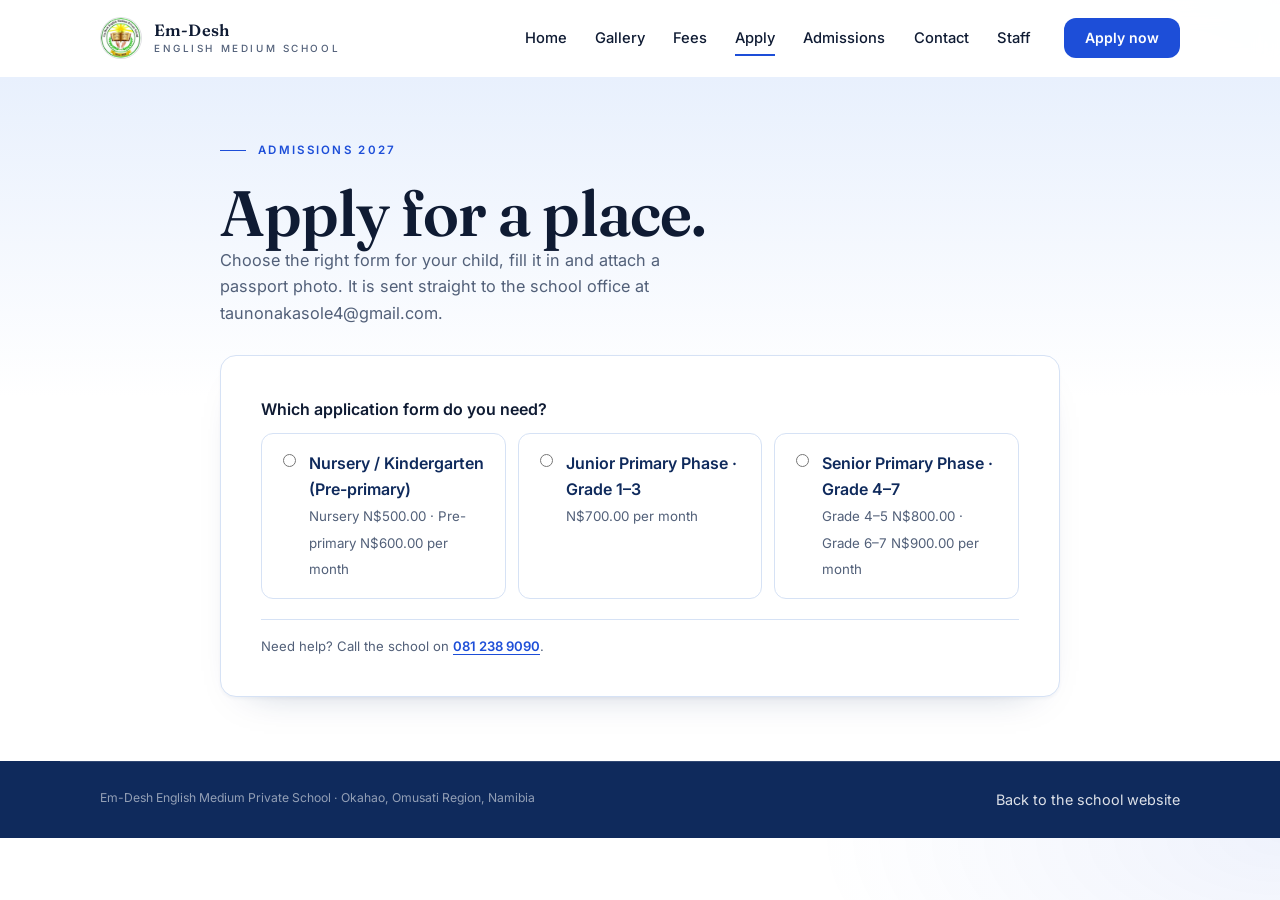
==== commit f9c733d6: "Use taunonakasole4@gmail.com as the school email" ====
--- a/apply.html
+++ b/apply.html
@@ -53,7 +53,7 @@
         <header class="apply-intro">
           <p class="eyebrow">Admissions 2027</p>
           <h1>Apply for a place.</h1>
-          <p class="auth-lede">Choose the right form for your child, fill it in and attach a passport photo. It is sent straight to the school office at emdesh2019@gmail.com.</p>
+          <p class="auth-lede">Choose the right form for your child, fill it in and attach a passport photo. It is sent straight to the school office at taunonakasole4@gmail.com.</p>
         </header>
         <section class="apply-card" id="apply-panel" aria-labelledby="form-title">
           <form id="apply-form" class="apply-form" novalidate>
@@ -67,7 +67,7 @@
 <div class="form-letterhead">
   <img src="assets/emdesh-logo.jpg" alt="Em-Desh school badge" width="72" height="72">
   <div><p class="letterhead-name">EM-DESH ENGLISH MEDIUM PRIVATE SCHOOL</p>
-  <p>P.O. Box 770, Okahao · <a href="mailto:emdesh2019@gmail.com">emdesh2019@gmail.com</a> · <a href="tel:0812389090">081 238 9090</a></p></div>
+  <p>P.O. Box 770, Okahao · <a href="mailto:taunonakasole4@gmail.com">taunonakasole4@gmail.com</a> · <a href="tel:0812389090">081 238 9090</a></p></div>
 </div>
 <h2 class="form-title" id="form-title">Application form 2027</h2>
 <p class="form-fees" id="form-fees">Registration fees N$ 100.00 non-refundable.</p>
@@ -85,7 +85,7 @@
 <section class="form-section"><h3>Please take note that</h3><ol class="terms-list"><li>Registration fee is non-refundable.</li><li>During lockdown period, learners will still proceed with learning through distance or e-learning. Therefore, parents are expected to pay the full school and hostel fees during that period.</li><li>Both School and hostel fees are payable for 12 months. Parents are expected to settle their child’s School fees and SDF before the child receive the school progress report each term.</li><li>January fees are due on the 7th of January or Parents should settle the first payment before the child start attending classes from each holiday.</li><li>All school contributions are compulsory to all learners e.g tea, tour, fun day, end term year party.</li><li>No refunds on school and hostel fees.</li><li>Every learner is expected to have full school uniform by February 2027. No child will be allowed to attend classes without full uniform from March and no other outfits/ modified uniforms are allowed at our school.</li><li>Failure to pay school, hostel fees and school development fund you will be handed over to debt collectors.</li></ol><p class="form-note"><strong>NB:</strong> payment is always done a month in advance / ahead by due date 7th of every month. If parent failed to pay by the due date, penalty of N$ 100.00 will be charged accumulating every day from the due date to the day the payment will be settled.</p></section>
 <section class="form-section"><h3>Documents to submit with this application</h3><p class="field-hint">Please tick (√) what you have ready. Bring or email these to the school.</p><div class="doc-list"><label class="check-field"><input type="checkbox" name="doc1" value="Yes" data-label="Document: Proof of registration payment"><span>1. Proof of registration payment</span></label><label class="check-field"><input type="checkbox" name="doc2" value="Yes" data-label="Document: Certified copy of full birth certificate"><span>2. Certified copy of full birth certificate</span></label><label class="check-field"><input type="checkbox" name="doc3" value="Yes" data-label="Document: Passport photo"><span>3. Passport photo</span></label><label class="check-field"><input type="checkbox" name="doc4" value="Yes" data-label="Document: Latest report card from the current school"><span>4. Latest report card from the current school</span></label><label class="check-field doc-nursery"><input type="checkbox" name="doc5" value="Yes" data-label="Document: Health passport immunization part"><span>5. Health passport immunization part</span></label></div></section>
 <section class="form-section"><h3>Indemnity against Em-Desh English Medium Private School</h3><div class="form-grid"><div class="field field-full"><label for="f-indemnityParents">I / We (parent or guardian full names)</label><input class="input" id="f-indemnityParents" name="indemnityParents" type="text" maxlength="200" data-label="I / We (parent or guardian full names)" required></div></div><p class="form-note">Parents/guardians of <strong id="indemnity-child">your child</strong> have read and affirm to the terms and conditions of the school. We fully understand that accident/ injuries does occur unintentional therefore, I/we will not hold the school accountable in case anything happens to my / our child, but to work in co-operation with the school to solve the matter. I/we consent to the school to use my/our child/children’s pictures or videos with a group / alone to solely be used in giving instructions or marketing activities of the school. I/we have read and understood all the terms and conditions therefore I am freely endorsing my signature.</p><label class="check-field"><input type="checkbox" name="indemnityAccepted" value="Yes" data-label="Indemnity and terms accepted" required><span>I / We agree to the terms, conditions and indemnity above.</span></label><div class="form-grid"><div class="field"><label for="f-signature">Parent signature (type your full name)</label><input class="input" id="f-signature" name="signature" type="text" maxlength="200" data-label="Parent signature (type your full name)" required></div><div class="field"><label for="f-signatureDate">Date</label><input class="input" id="f-signatureDate" name="signatureDate" type="date" maxlength="200" data-label="Date" required></div></div></section>
-<section class="form-section"><h3>Bank details</h3><dl class="bank-list"><dt>Account holder</dt><dd>Em-Desh English Medium Private School</dd><dt>Bank</dt><dd>Standard Bank</dd><dt>Account number</dt><dd>60003737240</dd><dt>Account type</dt><dd>Current account</dd><dt>Branch</dt><dd>Oshakati</dd></dl><p class="form-note"><strong>NB:</strong> Kindly indicate your child’s name and grade as reference and send your proof of payment to the school email address: <a href="mailto:emdesh2019@gmail.com">emdesh2019@gmail.com</a></p></section>
+<section class="form-section"><h3>Bank details</h3><dl class="bank-list"><dt>Account holder</dt><dd>Em-Desh English Medium Private School</dd><dt>Bank</dt><dd>Standard Bank</dd><dt>Account number</dt><dd>60003737240</dd><dt>Account type</dt><dd>Current account</dd><dt>Branch</dt><dd>Oshakati</dd></dl><p class="form-note"><strong>NB:</strong> Kindly indicate your child’s name and grade as reference and send your proof of payment to the school email address: <a href="mailto:taunonakasole4@gmail.com">taunonakasole4@gmail.com</a></p></section>
 
             <button class="btn btn-primary btn-block" type="submit" id="apply-submit">Send application</button>
             <p class="form-status" id="apply-status" role="status" aria-live="polite"></p>
@@ -111,7 +111,7 @@
   </footer>
 
   <script src="app.js?v=20261125p" defer></script>
-  <script type="module" src="apply.js?v=20261125p"></script>
+  <script type="module" src="apply.js?v=20261126b"></script>
 <script id="staff-link-fix">if(!/lovable\.app$|localhost/.test(location.hostname))document.querySelectorAll("[data-staff-link]").forEach(a=>a.href="https://emdesh-english-medium-private-school.lovable.app/admin.html");</script>
 </body>
 </html>
